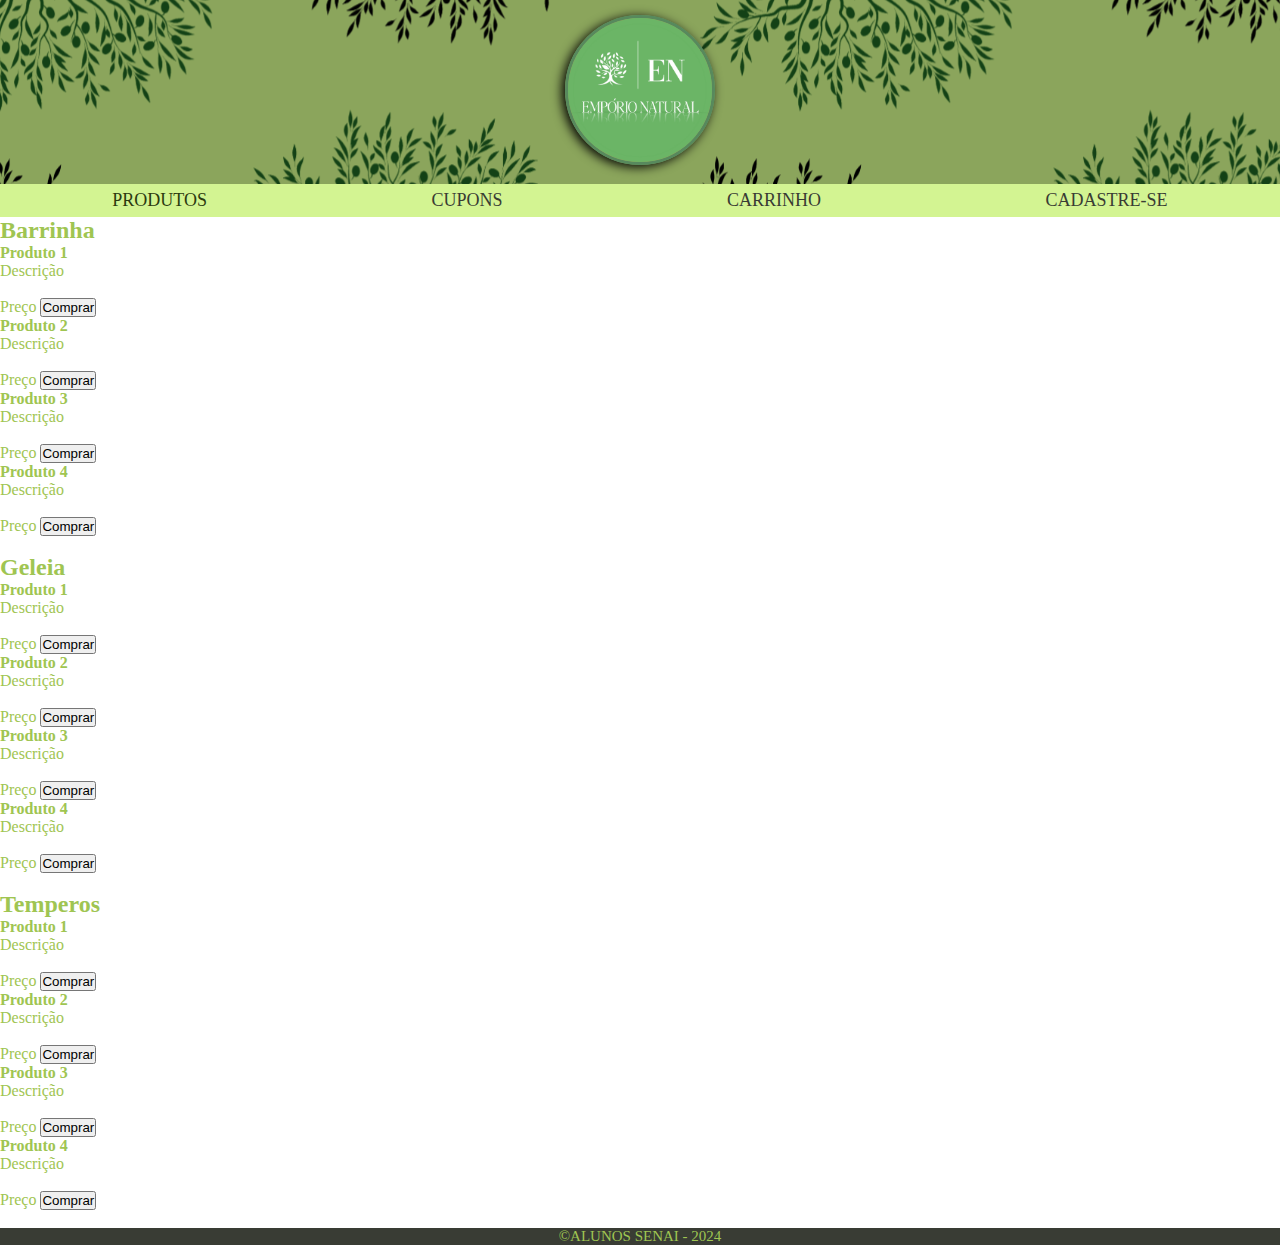
==== alimentos.html @ a1270cbf "Adicionado imagens com a logo e categorias em html" ====
<!DOCTYPE html>
<html lang="pt-Br">
<head>
    <meta charset="UTF-8">
    <meta name="viewport" content="width=device-width, initial-scale=1.0">
    <meta name="keywords" content="HTML, CSS, JAVASCRIPT">
    <meta name="author" content="Lutiara, Navegantes, Naryara e Miguel">
    <title>Empório Natural</title>
    <link rel="stylesheet" href="style.css">
    <link rel="shortcut icon" href="imagens/oliveira.ico" type="image/x-icon">

</head>

<body>
    <header>
        <div  class="topo">
            <a href="index.html" class="a-img-logo"><img class="zoom" src="imagens/logo2.jpg"alt="logo" height="100" width="100"></a>
        </div>
        <nav>
            <ul class="menu">
                <li class="nav-item">  produtos
                    <ul class="sub-itens">
                        <li><a href="#">Creatina</a></li>  
                        <li ><a href="#">Whey</a></li>
                        <li><a href="#">Cafeina</a></li>  
                        <li ><a href="#">Barrinhas</a></li>
                        <li ><a href="#">Geleias</a></li>
                        <li><a href="#">Temperos</a></li>  
                        <li ><a href="#">Oléos</a></li>
                        <li><a href="#">Sabonetes</a></li>  
                        <li ><a href="#">Mascaras</a></li>
                        <li><a href="#">Chás</a></li>  
                        <li ><a href="#">Melatonina</a></li>
                        <li><a href="#">Magnesio</a></li> 
                    </ul>
                </li>
                <li class="nav-item">
                    <a class="link" href="cupons.html">Cupons</a>
                </li>
                <li class="nav-item">
                   <a class="link"  href="carrinho.html"> Carrinho</a>
                </li>
                <li class="nav-item">
                    <a class="link" href="cadastro.html">Cadastre-se</a>
                </li>
            </ul>
        </nav>
    </header>

    <main>
        <section>
            <h2>Barrinha</h2>
            <div>

                <div>
                    <strong>Produto 1 </strong>
                    <p>Descrição</p>
                    <img src="" alt="">
                    <div>
                        <span>Preço</span>
                        <button class="button-hover" type="button">Comprar</button>
                    </div>
                </div>

                <div>
                    <strong>Produto 2 </strong>
                    <p>Descrição</p>
                    <img src="" alt="">
                    <div>
                        <span>Preço</span>
                        <button class="button-hover" type="button">Comprar</button>
                    </div>
                </div>


                <div>
                    <strong>Produto 3 </strong>
                    <p>Descrição</p>
                    <img src="" alt="">
                    <div>
                        <span>Preço</span>
                        <button class="button-hover" type="button">Comprar</button>
                    </div>
                </div>


                <div>
                    <strong>Produto 4 </strong>
                    <p>Descrição</p>
                    <img src="" alt="">
                    <div>
                        <span>Preço</span>
                        <button class="button-hover" type="button">Comprar</button>
                    </div>
                </div>

            </div>

        </section>
        <br>
        <section>
            <h2>Geleia</h2>
            <div>

                <div>
                    <strong>Produto 1 </strong>
                    <p>Descrição</p>
                    <img src="" alt="">
                    <div>
                        <span>Preço</span>
                        <button class="button-hover" type="button">Comprar</button>
                    </div>
                </div>

                <div>
                    <strong>Produto 2 </strong>
                    <p>Descrição</p>
                    <img src="" alt="">
                    <div>
                        <span>Preço</span>
                        <button class="button-hover" type="button">Comprar</button>
                    </div>
                </div>


                <div>
                    <strong>Produto 3 </strong>
                    <p>Descrição</p>
                    <img src="" alt="">
                    <div>
                        <span>Preço</span>
                        <button class="button-hover" type="button">Comprar</button>
                    </div>
                </div>


                <div>
                    <strong>Produto 4 </strong>
                    <p>Descrição</p>
                    <img src="" alt="">
                    <div>
                        <span>Preço</span>
                        <button class="button-hover" type="button">Comprar</button>
                    </div>
                </div>

            </div>

        </section>
        <br>
        <section>
            <h2>Temperos</h2>
            <div>

                <div>
                    <strong>Produto 1 </strong>
                    <p>Descrição</p>
                    <img src="" alt="">
                    <div>
                        <span>Preço</span>
                        <button class="button-hover" type="button">Comprar</button>
                    </div>
                </div>

                <div>
                    <strong>Produto 2 </strong>
                    <p>Descrição</p>
                    <img src="" alt="">
                    <div>
                        <span>Preço</span>
                        <button class="button-hover" type="button">Comprar</button>
                    </div>
                </div>


                <div>
                    <strong>Produto 3 </strong>
                    <p>Descrição</p>
                    <img src="" alt="">
                    <div>
                        <span>Preço</span>
                        <button class="button-hover" type="button">Comprar</button>
                    </div>
                </div>


                <div>
                    <strong>Produto 4 </strong>
                    <p>Descrição</p>
                    <img src="" alt="">
                    <div>
                        <span>Preço</span>
                        <button class="button-hover" type="button">Comprar</button>
                    </div>
                </div>

            </div>

        </section>
        <br>
        

    </main>

<footer>
    <P class="footer">&copy;ALUNOS SENAI - 2024</P>
</footer>
</html>
---- style.css ----
@import url('https://fonts.googleapis.com/css2?family=Anton&family=Platypi:ital,wght@0,300..800;1,300..800&family=Sedan:ital@0;1&display=swap');

/* MOD - RESET =========*/
* {
    margin: 0;
    padding: 0;
    box-sizing: border-box;
}
body{
    color: #9fc552;
    background-color:  white;
}
li{
    list-style: none;
}
a{
    text-decoration: none;
    color: #393c34;
}
/*ROOT - VAR - COLOR*/
:root{
    --background-description: #d3f492;
    --border-description: #2c3a0f;
    --background-header: #8BA55C;
    --background-header2: #124902;
    --button-background-color: #6B8E23;
    --button-color-text: #ebf5d8;
    --button-background-color-hover: #2c3a0f;
}
/* MOD - HEADER =========*/
.topo{
    background-color: var(--background-header);
    background-image: url(imagens/header8.png);
    background-repeat: repeat;
    background-position: 50% 40%;
    display: flex;
    flex-direction: column;
    align-items: center;
}
.a-img-logo{
    border-radius: 80px;
    padding: 15px 0;
}
.zoom{
    width: 150px;
    height: 150px;
    border-radius: 80px;
    box-shadow: -3px 2px 11px black;
    border-style: solid;
    border-color: #57895d;
}
.link{
    text-decoration: none;
    color:#393c34;
}
.nav-container{
    width: 100%;
}
.menu {
    display: flex;
    list-style: none;
    background-color:#d3f492;
    text-decoration: none;
}
.nav-item {
    font-size: 18px;
    padding: 6px;
    text-transform: uppercase;
    margin-left: auto;
    margin-right: auto;
    color: #2c3a0f;
    cursor: pointer;
}
.nav-item:hover {
    background-color: rgb(107, 137, 113,0.3);
}
.text {
    text-align: center;
    margin-bottom: 10px;
    font: 400 22px "Anton";
    background-color: #393c34;
}
.text-large {
    font: 400 24px "Sedan";
    text-align: center;
    color: #393c34;
    margin-bottom: 12px;
    margin-right: 12px;
    margin-left: 12px;
}

/* MOD - MAIN  =======*/

.evidence {
    display: grid;
    margin-bottom: 6px;
 }
.evidence-title{
    text-align: left;
    margin-bottom: 10px;
    font: 400 22px "Anton";
    margin-left: 12px;
    background-color: #2c3a0f;
}
.image-description{
    display: flex;
    margin: 6px 12px;
}
.description{
    color: black;
    border-style: solid;
    border-color: var(--border-description);
    font-size: 24px;
    width: 65%;
    display: flex;
    background-color: var(--fundo);
}
.evidence-image{
    width: 350px;
    height: 350px;
    margin-right: 10px;
}
.button{
    background-color: #6B8E23;
    color: #ebf5d8;
    font-weight: bold;
    cursor: cell;
    padding: 16px 20px;
    border-style: solid;
    border-color: #6B8E23;
    float: inherit;  
    margin: 5px 12px;
}
.button:hover{
    background-color: #2c3a0f;
}
/* MOD - MENU - CARRINHO ========= */
.cart-main{
    height: 160px;
}
.main-cart-container{
    text-align: center;
}
.no-product-cart{
    color: var(--button-background-color);
    font: 400 15px "Anton";
}
.shopping-button{
    border: 0;
    background-color: var(--button-background-color);
    color: var(--button-color-text);
    padding: 16px 20px;
    cursor: pointer;
}
.shopping-button:hover{
    background-color: #2c3a0f;
}
/* MOD - FOOTER  ==========*/

.footer{
    text-align: center;
    font-size: 15px;
    background-color: #393c34;
}

/*NAV SUB ITENS=================*/
.sub-itens{
    display: none;
    background-color: azure;
    position: fixed;
    padding: 10px;
    border-radius: 5px;
}
.nav-item:hover .sub-itens{
    display: block;
}
.sub-itens li{
    margin-bottom: 5px;
}
.sub-itens a{
    color: #2c3a0f;
    text-decoration: none;
}
.sub-itens a:hover{
    background-color: rgba(0, 0, 0, 0.055);
}
/*==============================*/
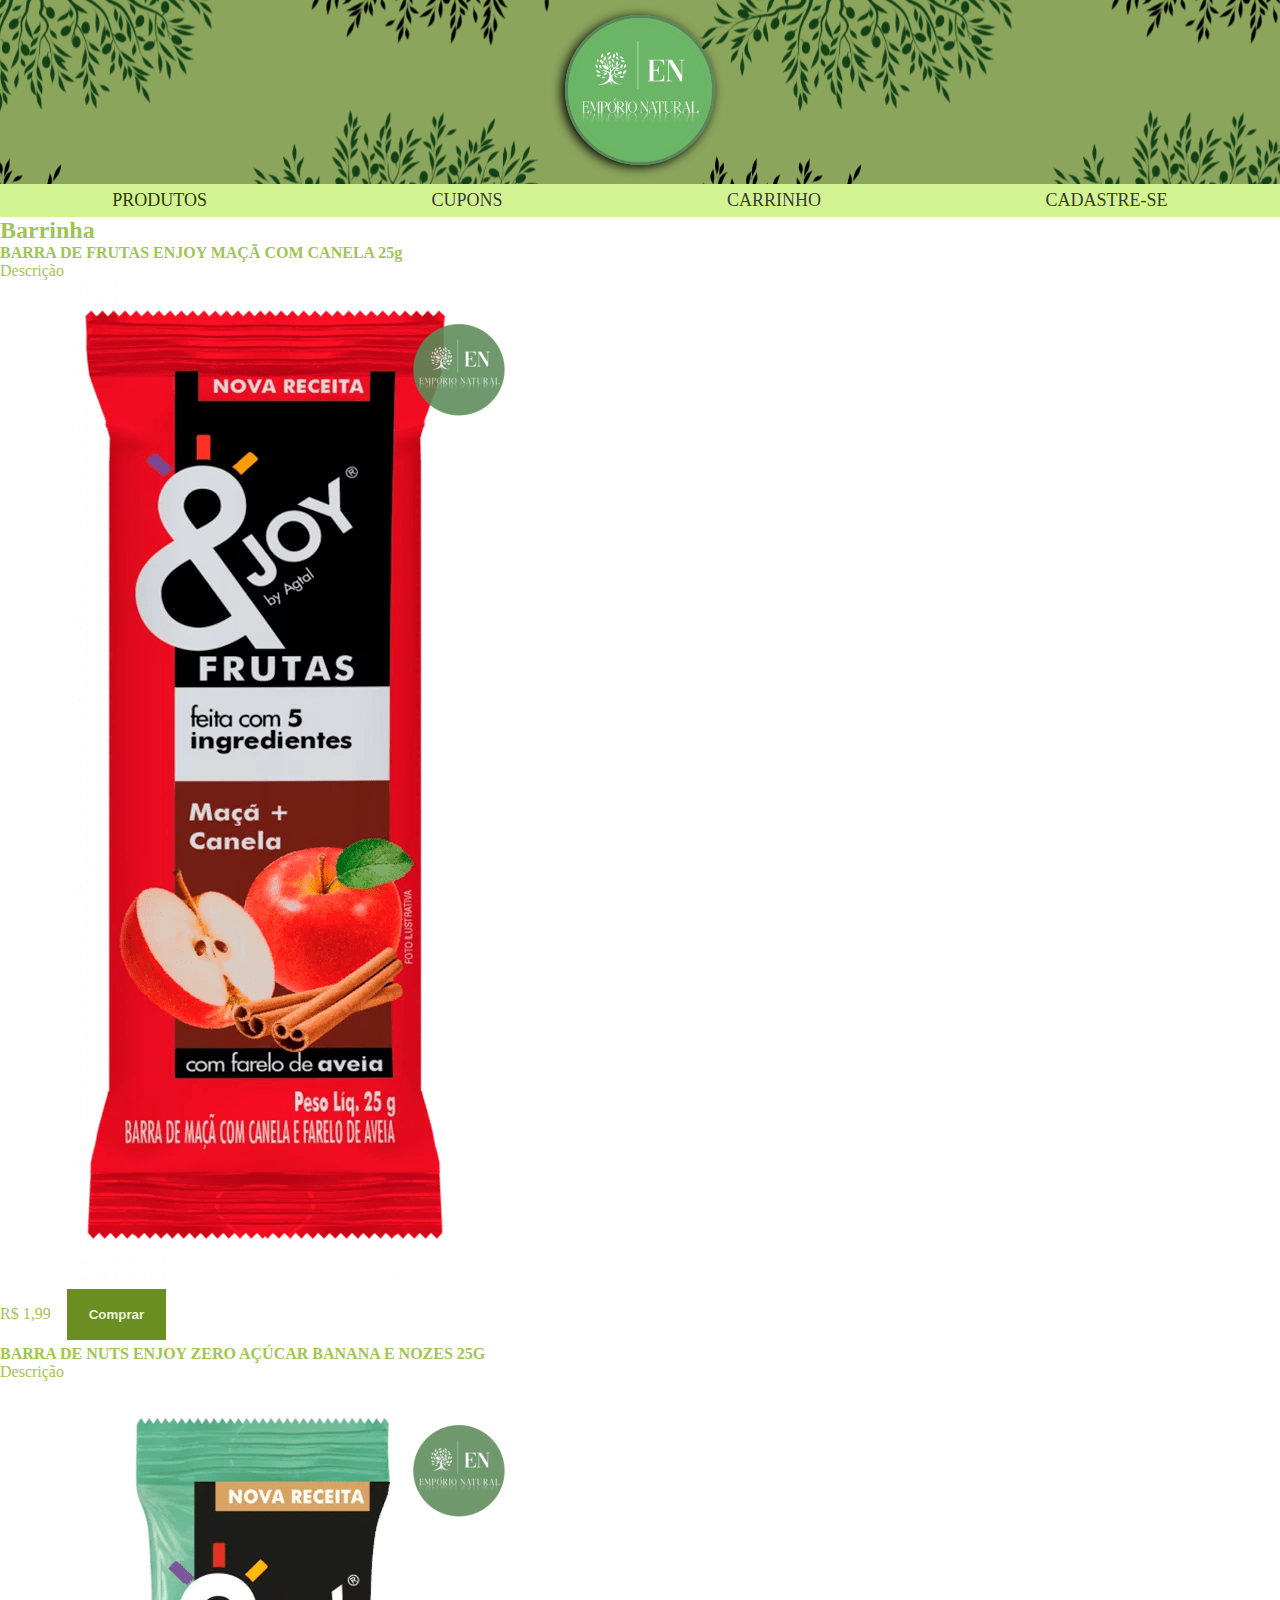
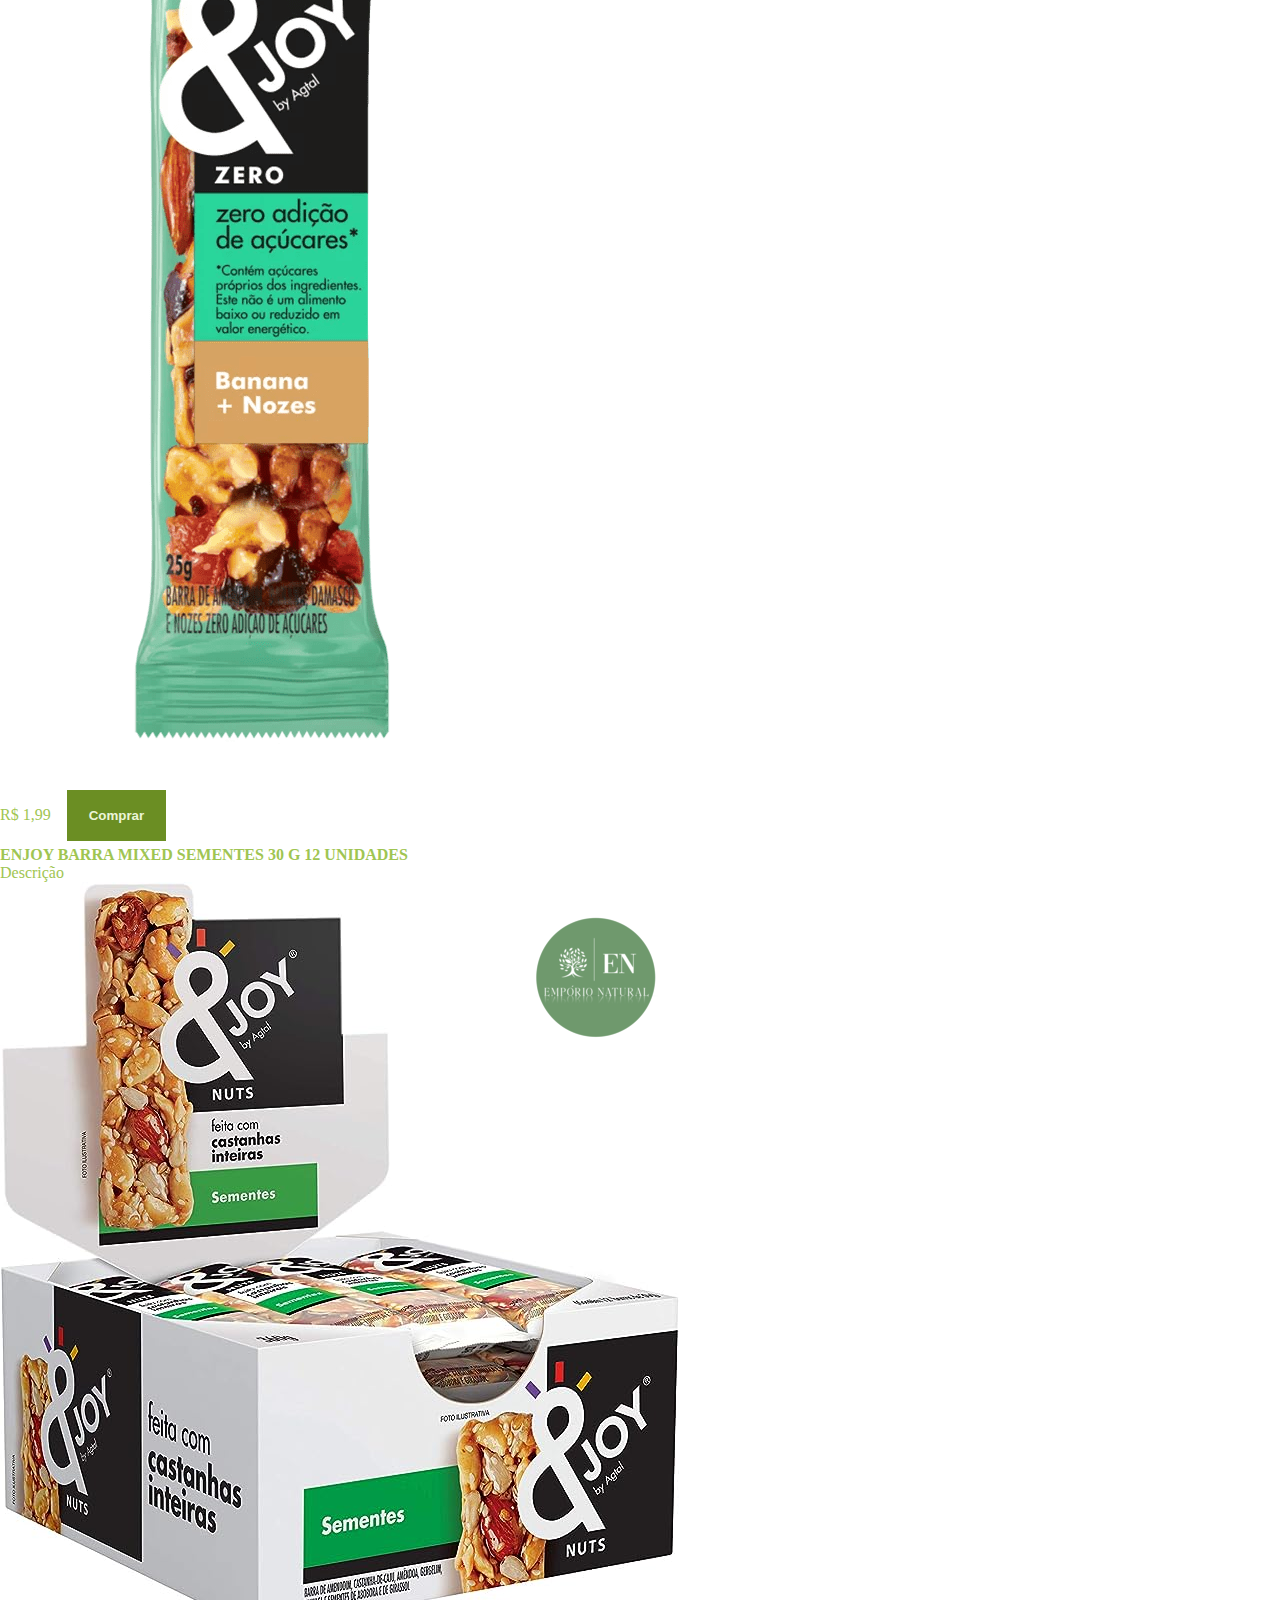
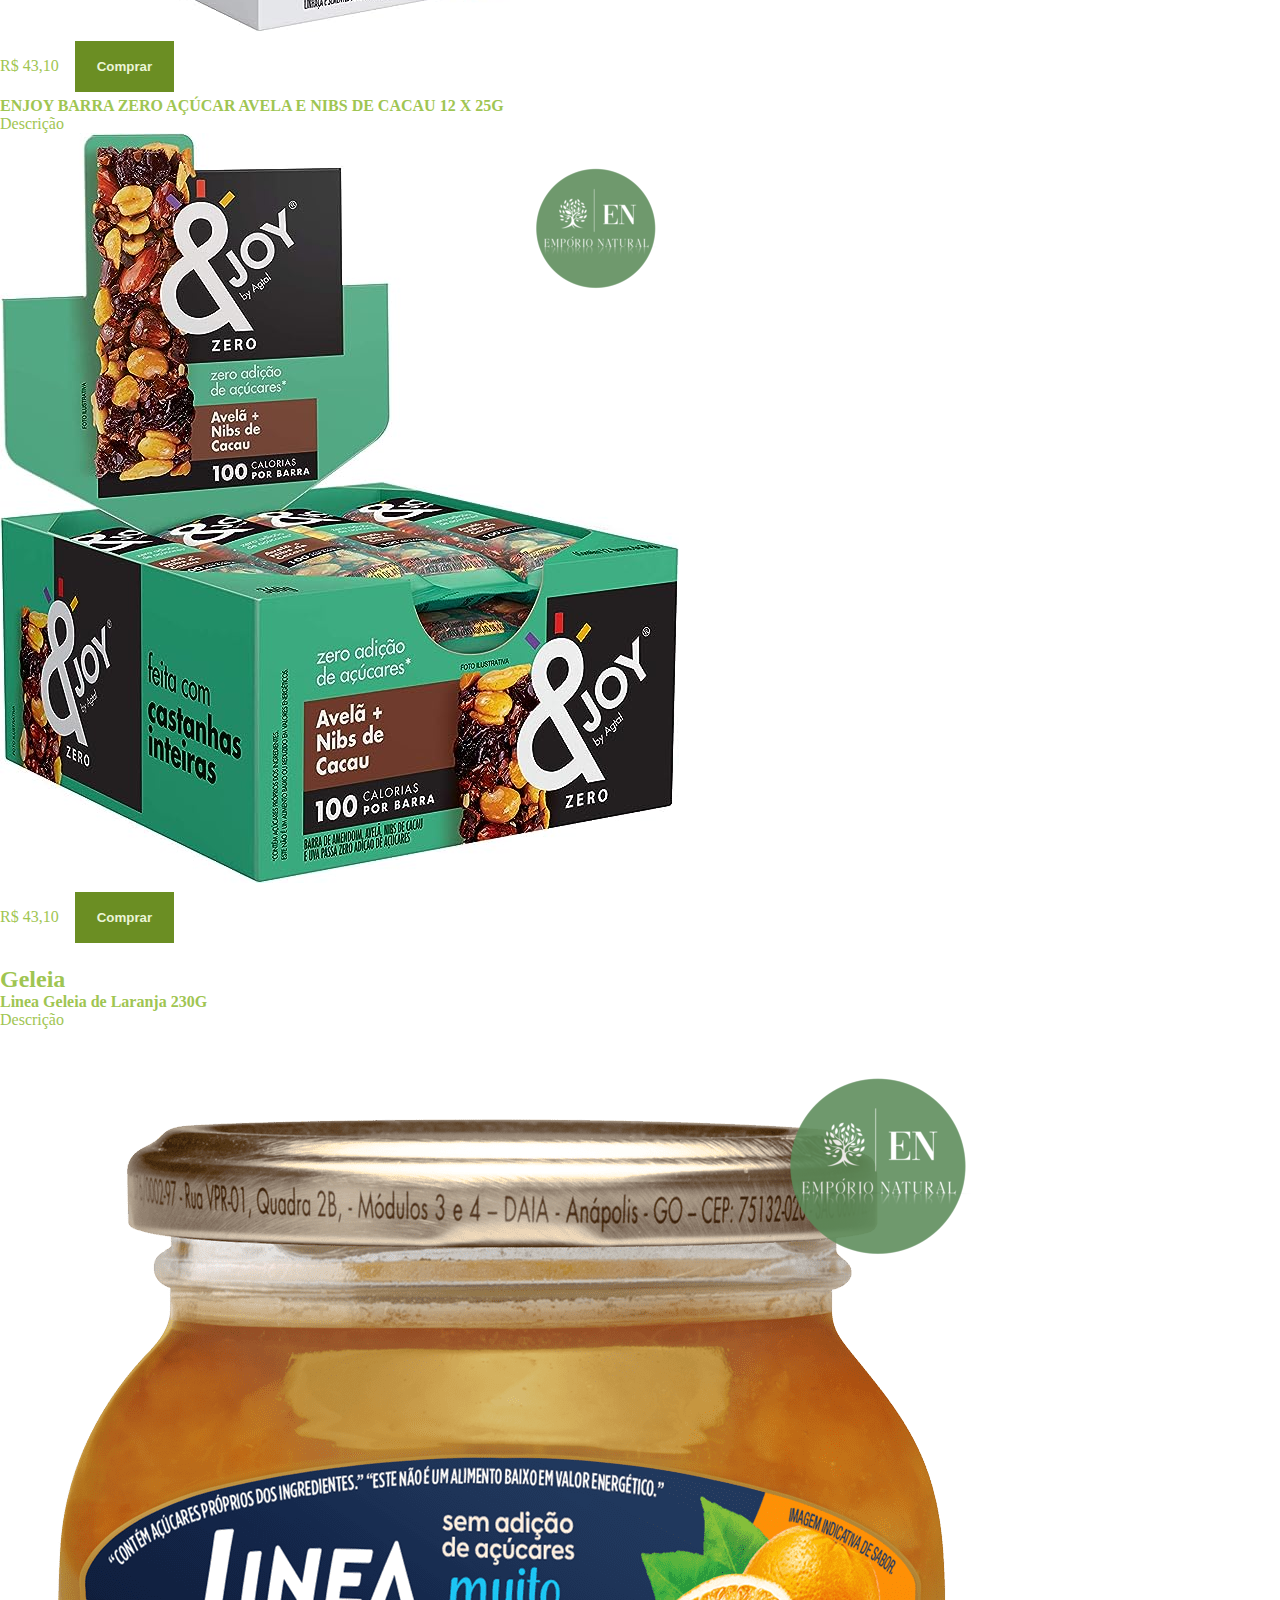
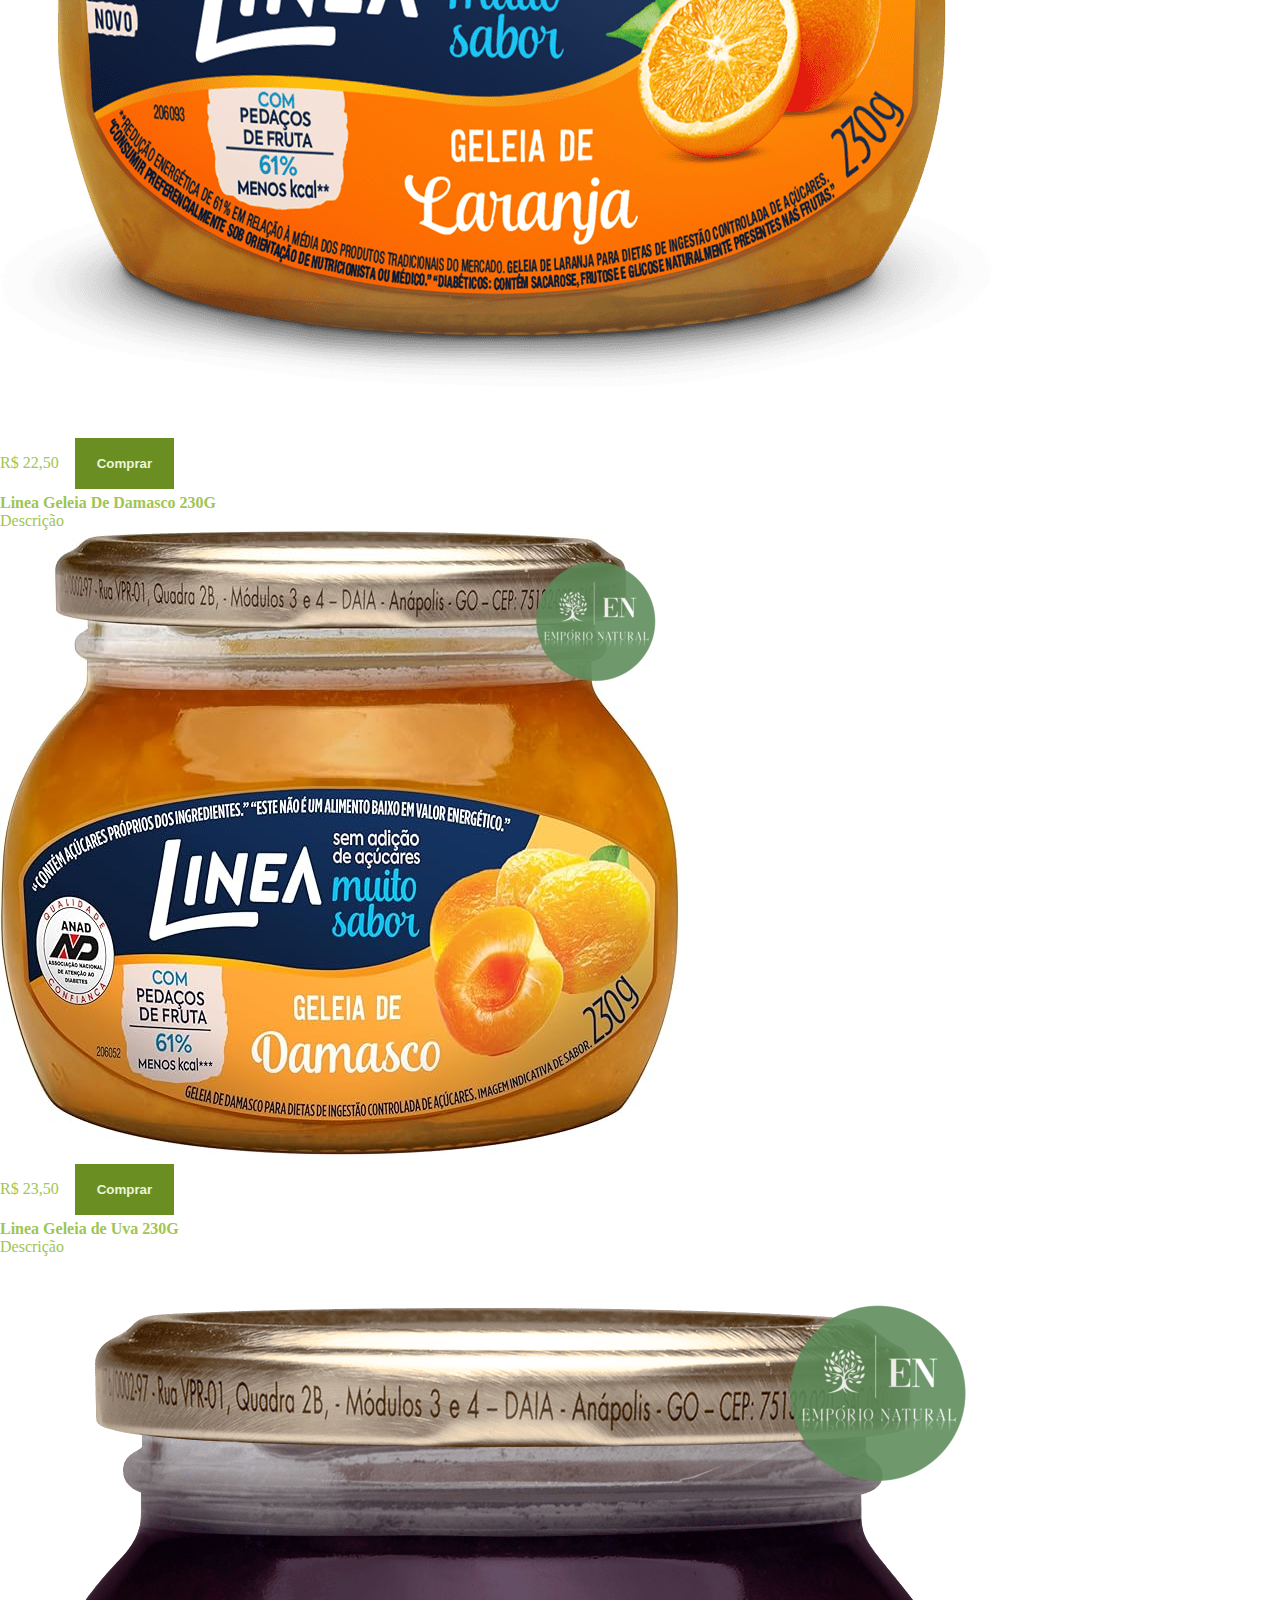
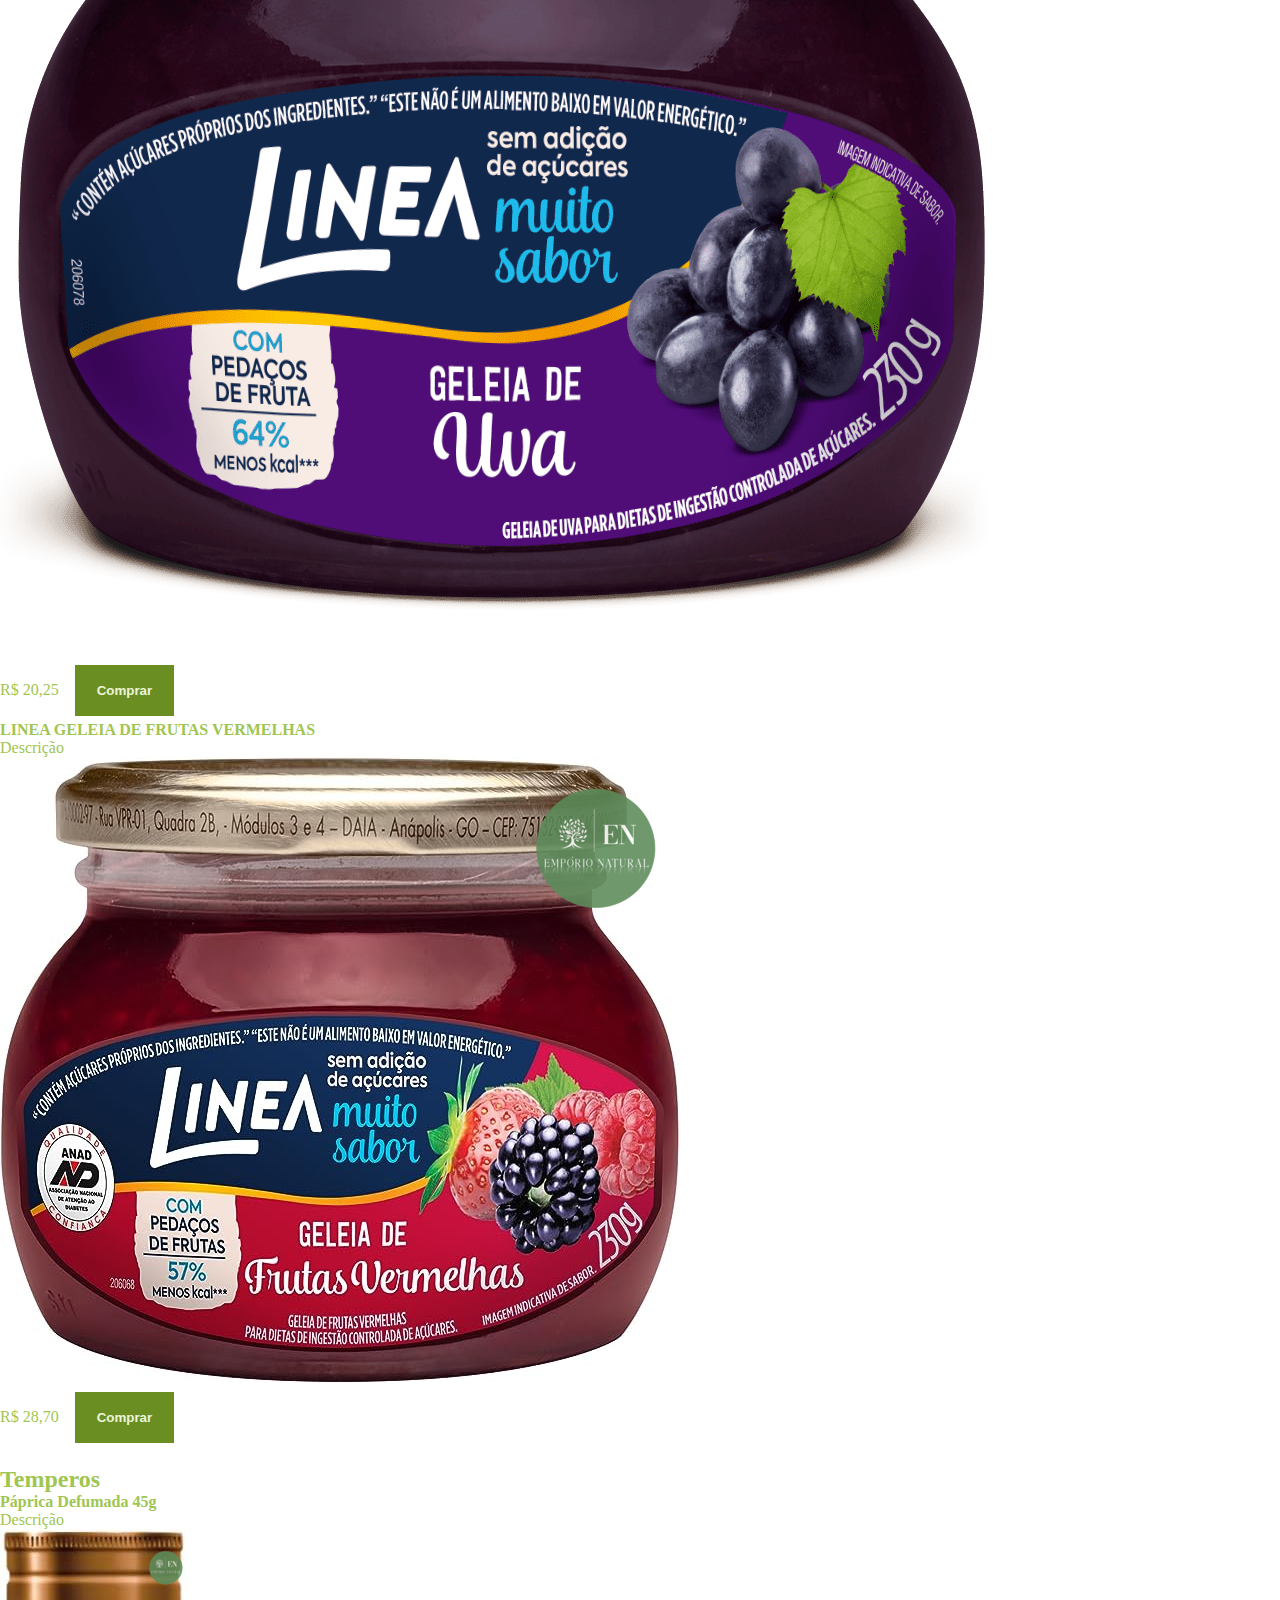
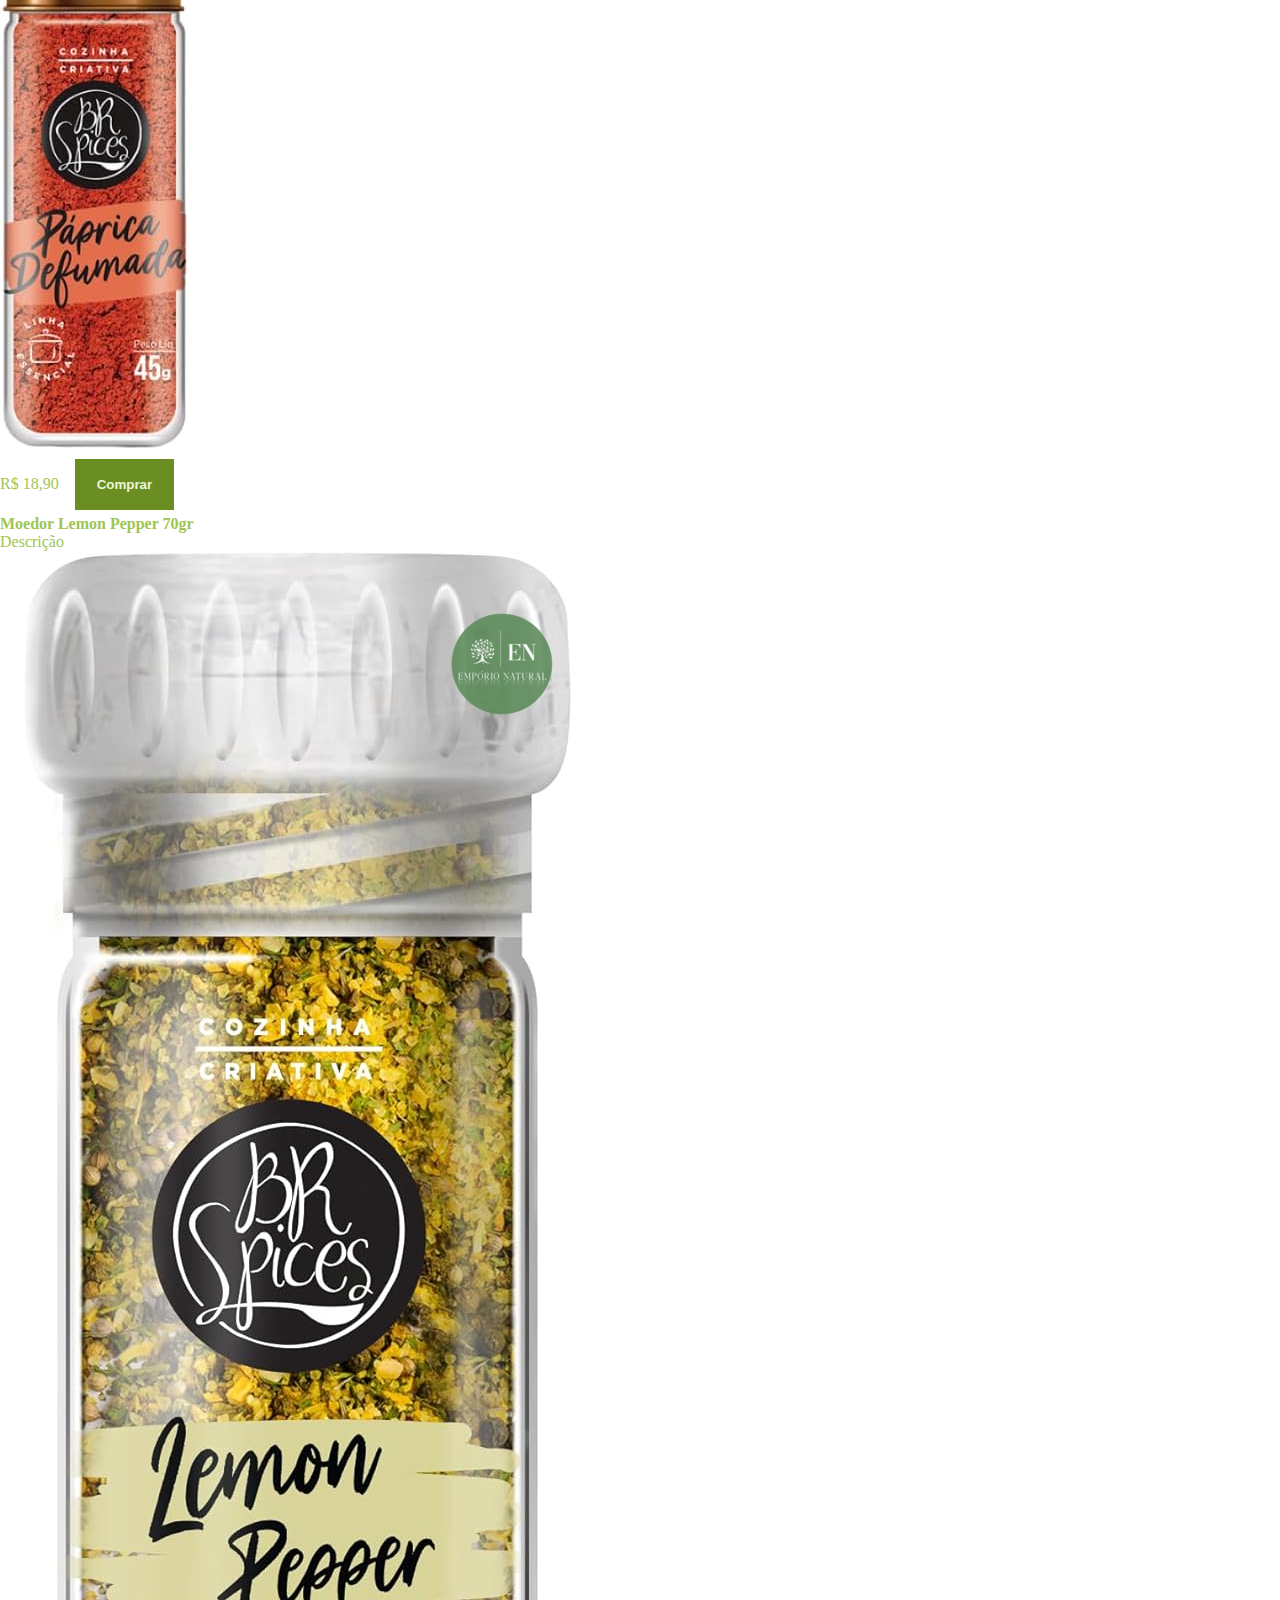
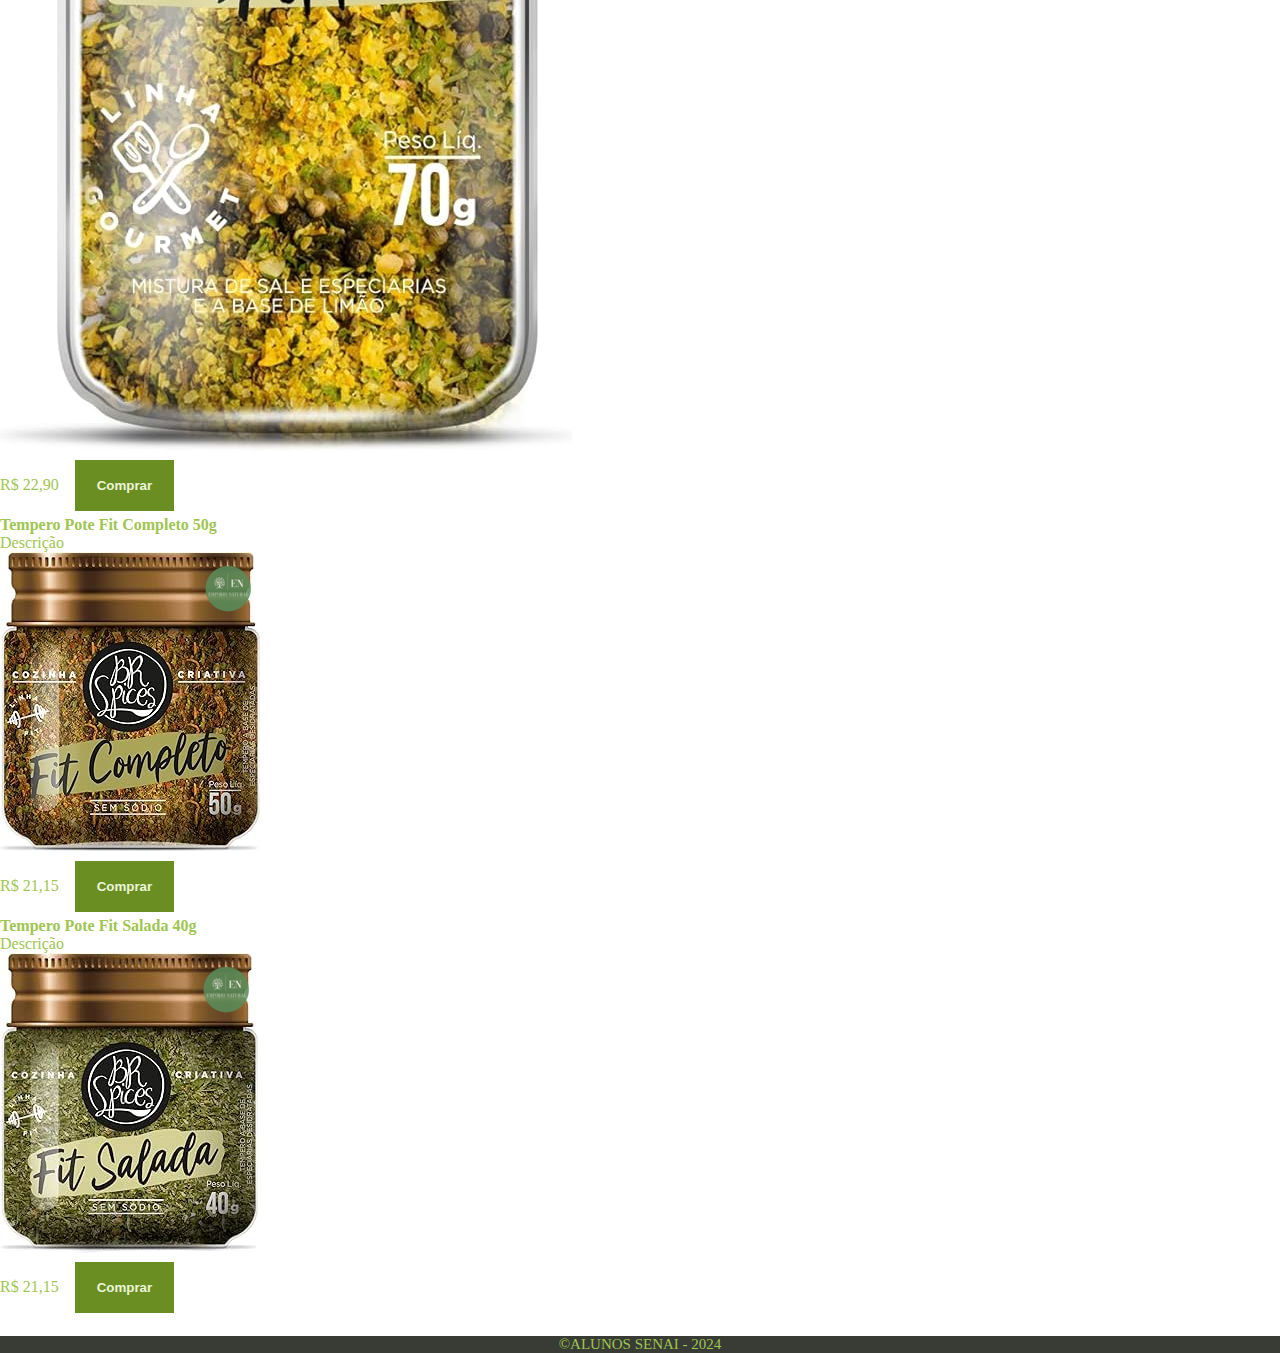
==== commit 0b9650d2: "Adicionado produtos as categorias" ====
--- a/alimentos.html
+++ b/alimentos.html
@@ -48,49 +48,49 @@
     </header>
 
     <main>
-        <section>
-            <h2>Barrinha</h2>
-            <div>
-
-                <div>
-                    <strong>Produto 1 </strong>
-                    <p>Descrição</p>
-                    <img src="" alt="">
-                    <div>
-                        <span>Preço</span>
-                        <button class="button-hover" type="button">Comprar</button>
-                    </div>
-                </div>
-
-                <div>
-                    <strong>Produto 2 </strong>
-                    <p>Descrição</p>
-                    <img src="" alt="">
-                    <div>
-                        <span>Preço</span>
-                        <button class="button-hover" type="button">Comprar</button>
-                    </div>
-                </div>
-
-
-                <div>
-                    <strong>Produto 3 </strong>
-                    <p>Descrição</p>
-                    <img src="" alt="">
-                    <div>
-                        <span>Preço</span>
-                        <button class="button-hover" type="button">Comprar</button>
-                    </div>
-                </div>
-
-
-                <div>
-                    <strong>Produto 4 </strong>
-                    <p>Descrição</p>
-                    <img src="" alt="">
-                    <div>
-                        <span>Preço</span>
-                        <button class="button-hover" type="button">Comprar</button>
+        <section class="corpo">
+            <h2 class="produto-nom">Barrinha</h2>
+            <div class="produto">
+
+                <div class="produto-inter">
+                    <strong class="nome-produto">BARRA DE FRUTAS ENJOY MAÇÃ COM CANELA 25g  </strong>
+                    <p class="produto-paragrafo">Descrição</p>
+                    <img class="produto-img" src="img-alimentos/1.png" alt="BARRA DE FRUTAS">
+                    <div>
+                        <span  class="preço-produto"> R$ 1,99 </span>
+                        <button class="button" type="button">Comprar</button>
+                    </div>
+                </div>
+
+                <div class="produto-inter">
+                    <strong class="nome-produto">BARRA DE NUTS ENJOY ZERO AÇÚCAR BANANA E NOZES 25G</strong>
+                    <p class="produto-paragrafo">Descrição</p>
+                    <img src="img-alimentos/2.png" alt="BARRA DE NUTS ENJOY">
+                    <div>
+                        <span class="preço-produto">R$ 1,99</span>
+                        <button class="button" type="button">Comprar</button>
+                    </div>
+                </div>
+
+
+                <div class="produto-inter">
+                    <strong class="nome-produto">ENJOY BARRA MIXED SEMENTES 30 G 12 UNIDADES </strong>
+                    <p class="produto-paragrafo">Descrição</p>
+                    <img src="img-alimentos/3.png" alt="ENJOY BARRA MIXED SEMENTES">
+                    <div>
+                        <span class="preço-produto">R$ 43,10</span>
+                        <button class="button" type="button">Comprar</button>
+                    </div>
+                </div>
+
+
+                <div class="produto-inter">
+                    <strong class="nome-produto">ENJOY BARRA ZERO AÇÚCAR AVELA E NIBS DE CACAU 12 X 25G</strong>
+                    <p class="produto-paragrafo">Descrição</p>
+                    <img src="img-alimentos/4.png" alt="ENJOY BARRA ZERO AÇÚCAR">
+                    <div>
+                        <span class="preço-produto">R$ 43,10</span>
+                        <button class="button" type="button">Comprar</button>
                     </div>
                 </div>
 
@@ -102,45 +102,45 @@
             <h2>Geleia</h2>
             <div>
 
-                <div>
-                    <strong>Produto 1 </strong>
-                    <p>Descrição</p>
-                    <img src="" alt="">
-                    <div>
-                        <span>Preço</span>
-                        <button class="button-hover" type="button">Comprar</button>
-                    </div>
-                </div>
-
-                <div>
-                    <strong>Produto 2 </strong>
-                    <p>Descrição</p>
-                    <img src="" alt="">
-                    <div>
-                        <span>Preço</span>
-                        <button class="button-hover" type="button">Comprar</button>
-                    </div>
-                </div>
-
-
-                <div>
-                    <strong>Produto 3 </strong>
-                    <p>Descrição</p>
-                    <img src="" alt="">
-                    <div>
-                        <span>Preço</span>
-                        <button class="button-hover" type="button">Comprar</button>
-                    </div>
-                </div>
-
-
-                <div>
-                    <strong>Produto 4 </strong>
-                    <p>Descrição</p>
-                    <img src="" alt="">
-                    <div>
-                        <span>Preço</span>
-                        <button class="button-hover" type="button">Comprar</button>
+                <div class="produto-inter">
+                    <strong class="nome-produto">Linea Geleia de Laranja 230G</strong>
+                    <p class="produto-paragrafo">Descrição</p>
+                    <img src="img-alimentos/5.png" alt="Geleia de Laranja">
+                    <div>
+                        <span class="preço-produto"> R$ 22,50</span>
+                        <button class="button" type="button">Comprar</button>
+                    </div>
+                </div>
+
+                <div class="produto-inter">
+                    <strong class="nome-produto">Linea Geleia De Damasco 230G </strong>
+                    <p class="produto-paragrafo">Descrição</p>
+                    <img src="img-alimentos/6.png" alt="Geleia De Damasco">
+                    <div>
+                        <span class="preço-produto"> R$ 23,50</span>
+                        <button class="button" type="button">Comprar</button>
+                    </div>
+                </div>
+
+
+                <div class="produto-inter">
+                    <strong class="nome-produto">Linea Geleia de Uva 230G</strong>
+                    <p class="produto-paragrafo">Descrição</p>
+                    <img src="img-alimentos/7.png" alt="Geleia de Uva">
+                    <div>
+                        <span class="preço-produto"> R$ 20,25</span>
+                        <button class="button" type="button">Comprar</button>
+                    </div>
+                </div>
+
+
+                <div class="produto-inter">
+                    <strong class="nome-produto">LINEA GELEIA DE FRUTAS VERMELHAS </strong>
+                    <p class="produto-paragrafo">Descrição</p>
+                    <img src="img-alimentos/8.png" alt="GELEIA DE FRUTAS VERMELHAS">
+                    <div>
+                        <span class="preço-produto">R$ 28,70</span>
+                        <button class="button" type="button">Comprar</button>
                     </div>
                 </div>
 
@@ -152,45 +152,45 @@
             <h2>Temperos</h2>
             <div>
 
-                <div>
-                    <strong>Produto 1 </strong>
-                    <p>Descrição</p>
-                    <img src="" alt="">
-                    <div>
-                        <span>Preço</span>
-                        <button class="button-hover" type="button">Comprar</button>
-                    </div>
-                </div>
-
-                <div>
-                    <strong>Produto 2 </strong>
-                    <p>Descrição</p>
-                    <img src="" alt="">
-                    <div>
-                        <span>Preço</span>
-                        <button class="button-hover" type="button">Comprar</button>
-                    </div>
-                </div>
-
-
-                <div>
-                    <strong>Produto 3 </strong>
-                    <p>Descrição</p>
-                    <img src="" alt="">
-                    <div>
-                        <span>Preço</span>
-                        <button class="button-hover" type="button">Comprar</button>
-                    </div>
-                </div>
-
-
-                <div>
-                    <strong>Produto 4 </strong>
-                    <p>Descrição</p>
-                    <img src="" alt="">
-                    <div>
-                        <span>Preço</span>
-                        <button class="button-hover" type="button">Comprar</button>
+                <div class="produto-inter">
+                    <strong class="nome-produto">Páprica Defumada 45g</strong>
+                    <p class="produto-paragrafo">Descrição</p>
+                    <img src="img-alimentos/9.png" alt="Páprica Defumada">
+                    <div>
+                        <span class="preço-poduto">R$ 18,90</span>
+                        <button class="button" type="button">Comprar</button>
+                    </div>
+                </div>
+
+                <div class="produto-inter">
+                    <strong class="nome-produto">Moedor Lemon Pepper 70gr </strong>
+                    <p class="produto-paragrafo">Descrição</p>
+                    <img src="img-alimentos/10.png" alt="Moedor Lemon Pepper">
+                    <div>
+                        <span class="preço-produto">R$ 22,90</span>
+                        <button class="button" type="button">Comprar</button>
+                    </div>
+                </div>
+
+
+                <div class="produto-inter">
+                    <strong class="nome-produto">Tempero Pote Fit Completo 50g </strong>
+                    <p class="produto-paragrafo">Descrição</p>
+                    <img src="img-alimentos/11.png" alt="Tempero Pote Fit">
+                    <div>
+                        <span class="preço-poduto">R$ 21,15</span>
+                        <button class="button" type="button">Comprar</button>
+                    </div>
+                </div>
+
+
+                <div class="produto-inter">
+                    <strong class="nome-produto">Tempero Pote Fit Salada 40g </strong>
+                    <p class="produto-paragrafo">Descrição</p>
+                    <img src="img-alimentos/12.png" alt="Tempero Pote Fit">
+                    <div>
+                        <span class="preço-poduto">R$ 21,15</span>
+                        <button class="button" type="button">Comprar</button>
                     </div>
                 </div>
 
--- a/style.css
+++ b/style.css
@@ -134,6 +134,57 @@
 .button:hover{
     background-color: #2c3a0f;
 }
+/* MOD - MENU - CADASTRO =========*/
+.main-register{
+    text-align: center;
+}
+.fieldset-register{
+    max-width: 600px;
+    margin-left: auto;
+    margin-right: auto;
+    margin-bottom: 10px;
+    border-color: var(--button-background-color);
+    background-color: var(--background-description);
+    border-radius: 5px;
+    box-shadow: -10px 8px 1px rgba(13, 59, 9, 0.541);
+}
+.p-register{
+    color: var(--background-header2);
+
+}
+.label-register{
+    display: block;
+    margin-bottom: 15px;
+}
+.input-register{
+    padding: 5px 50px 5px 10px;
+    color: var(--background-header);
+}
+.input-register-sex{
+    padding: 5px 50px 5px 10px;
+    color: var(--button-background-color-hover);
+}
+.legend-register{
+    color: var(--background-header2);
+    font-size: 40px;
+}
+.button-register-container{
+    text-align: center;
+}
+.button-confirm-register{
+    background-color: #6B8E23;
+    color: #ebf5d8;
+    font-weight: bold;
+    padding: 16px 20px;
+    float: inherit;  
+    margin: 5px 12px;
+    border: 0;
+    border-radius: 10px;
+    cursor: pointer;
+}
+.button-confirm-register:hover{
+    background-color: #2c3a0f;
+}
 /* MOD - MENU - CARRINHO ========= */
 .cart-main{
     height: 160px;
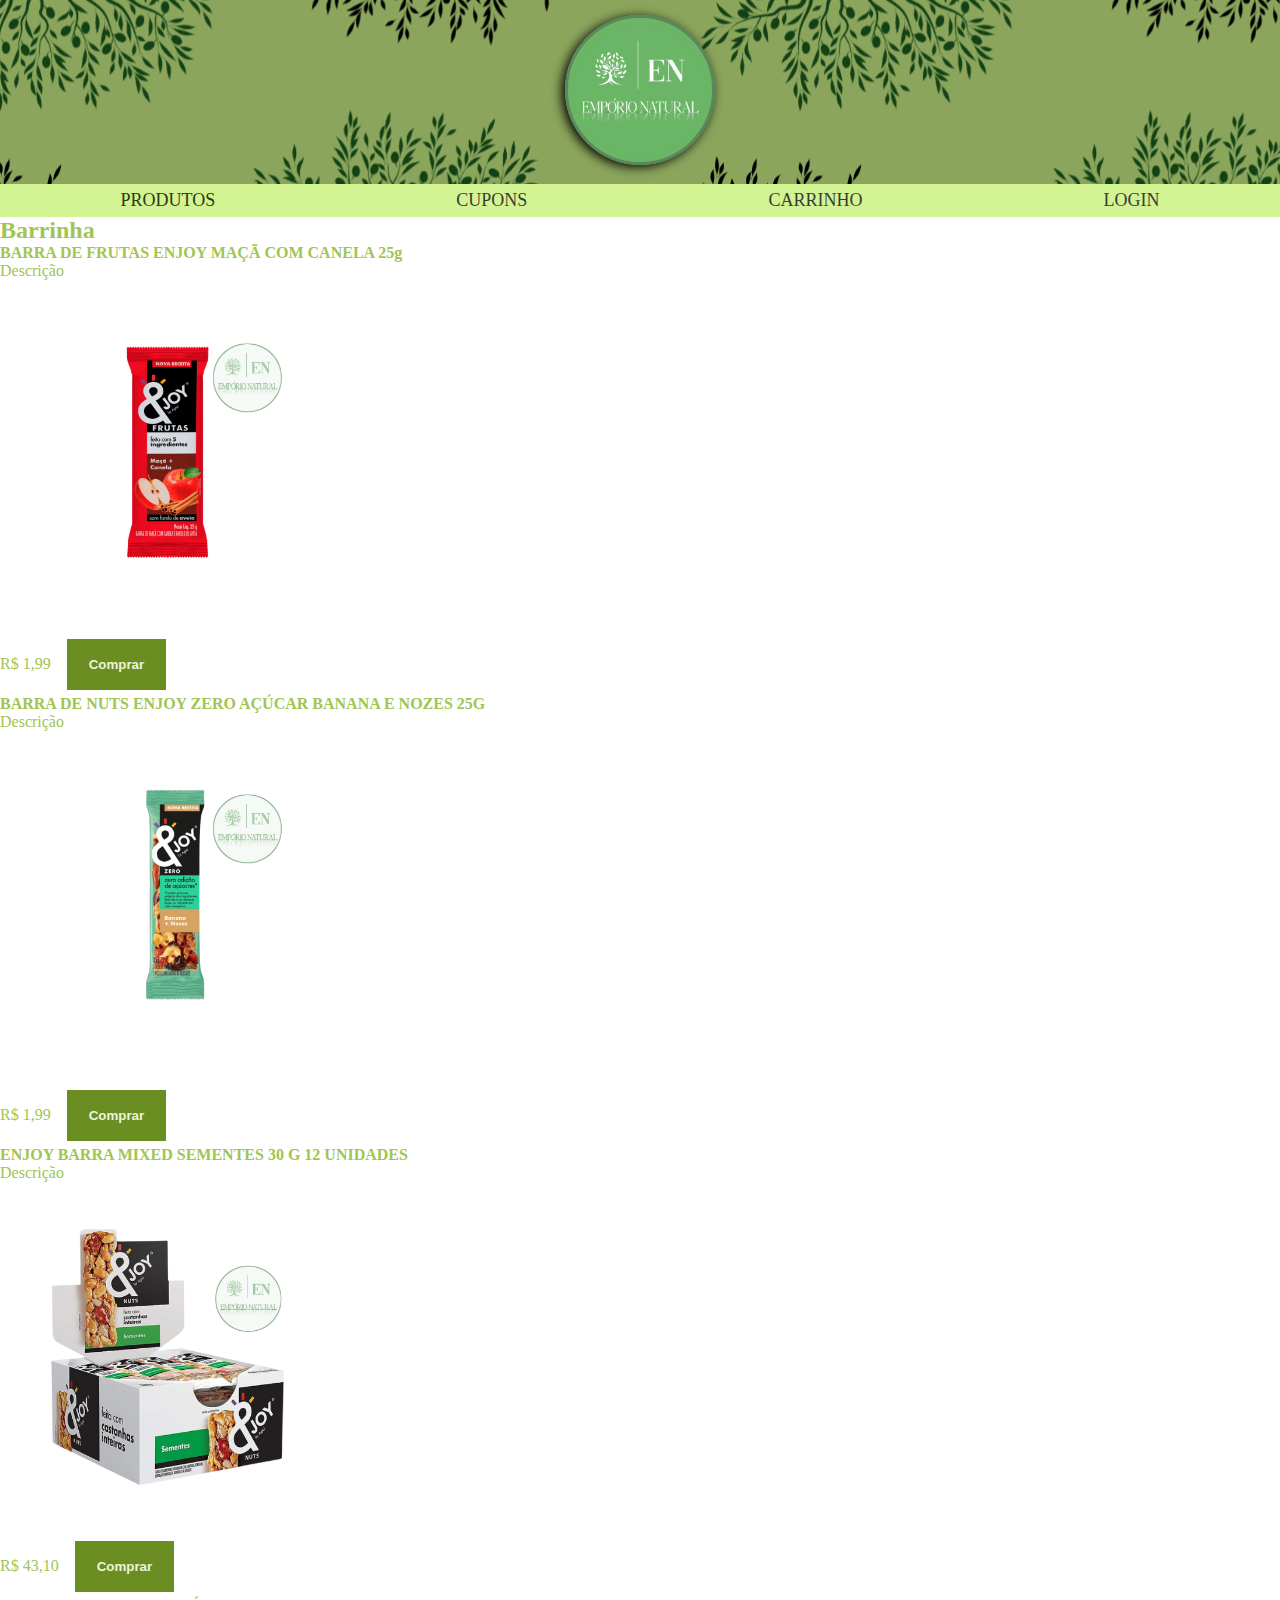
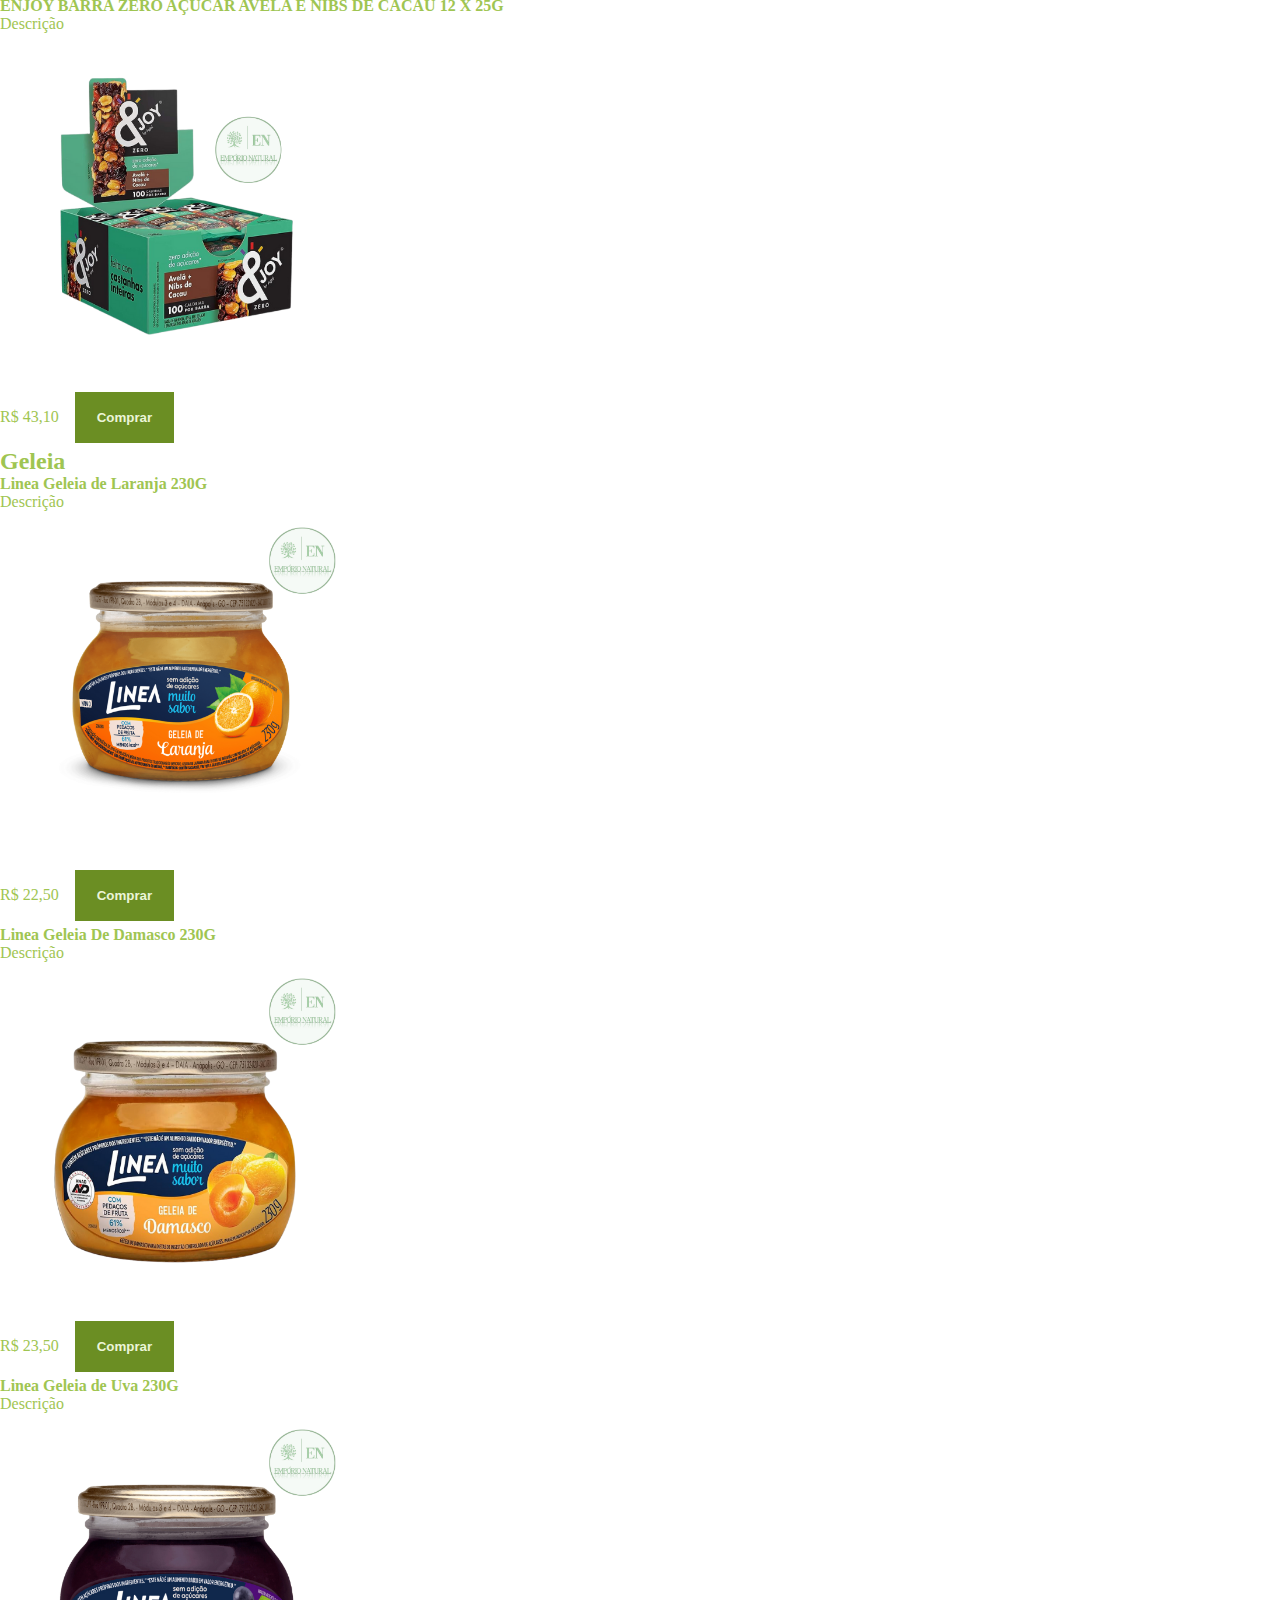
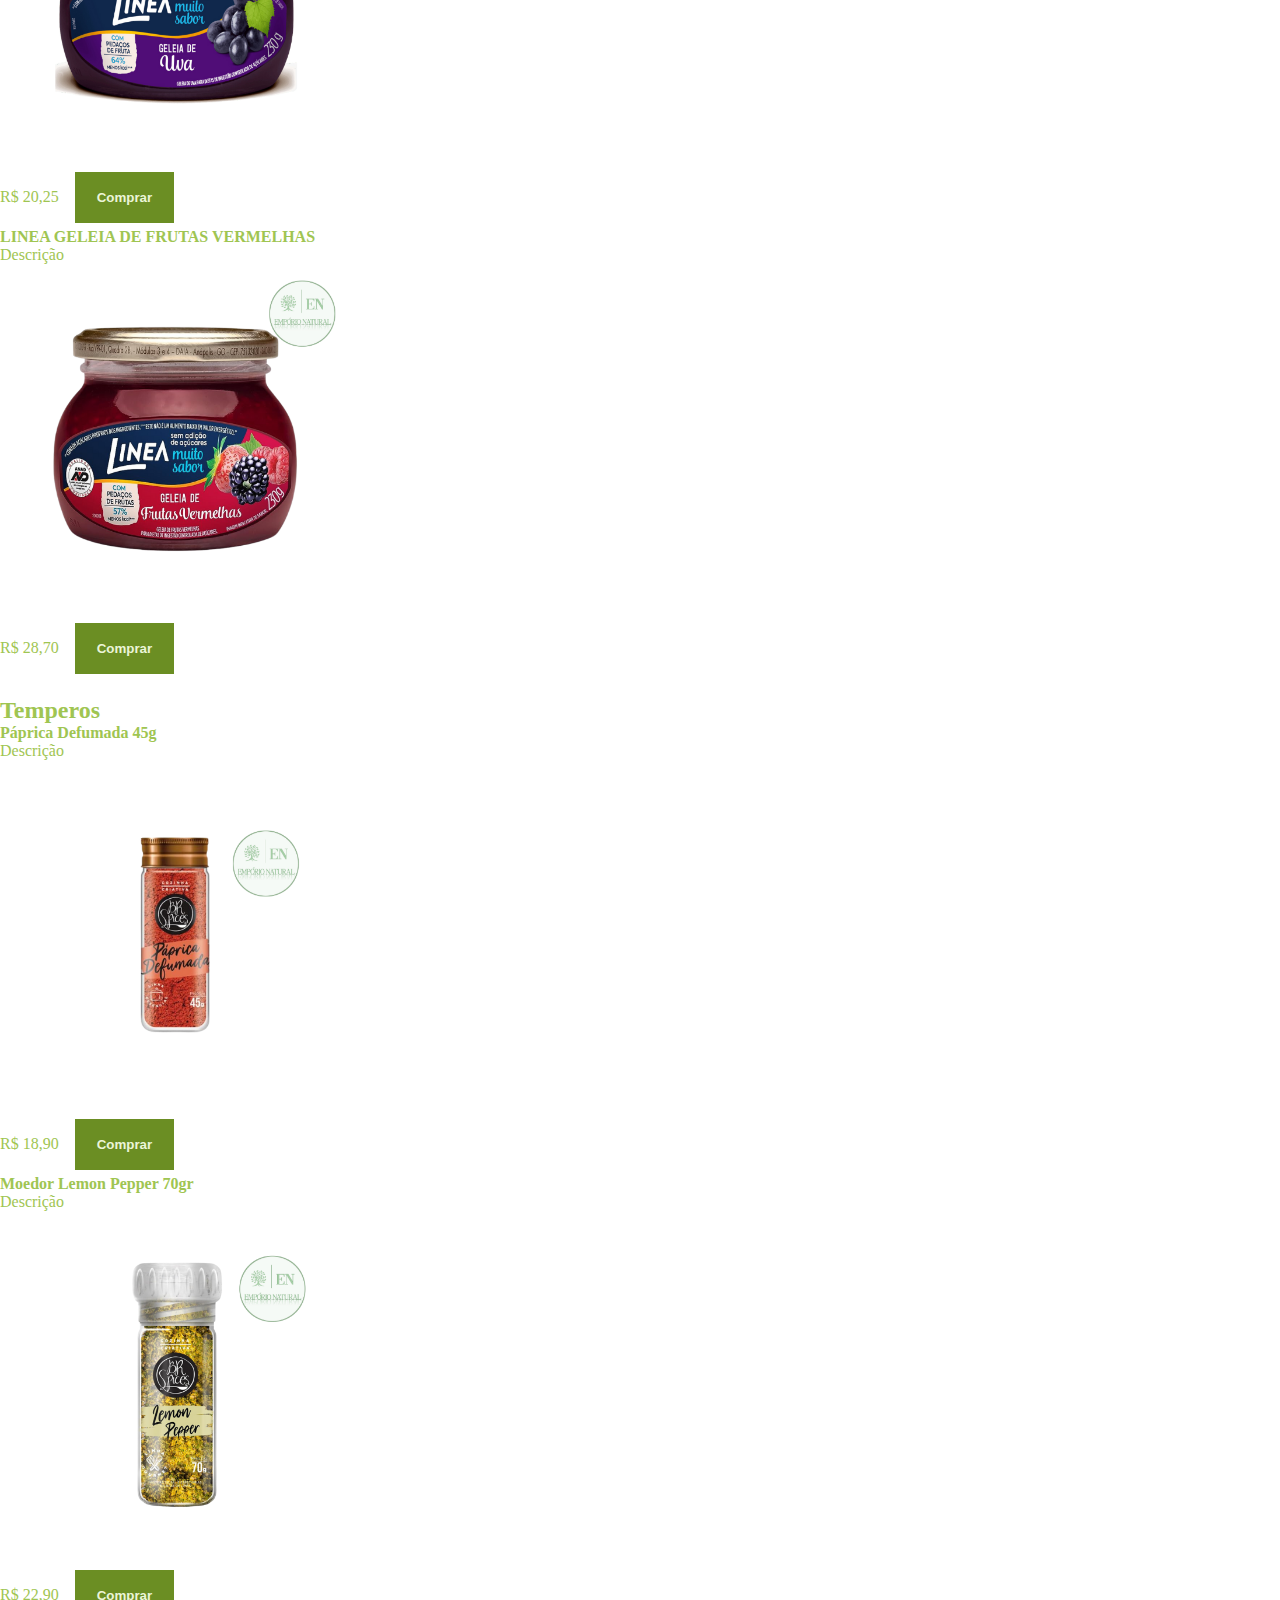
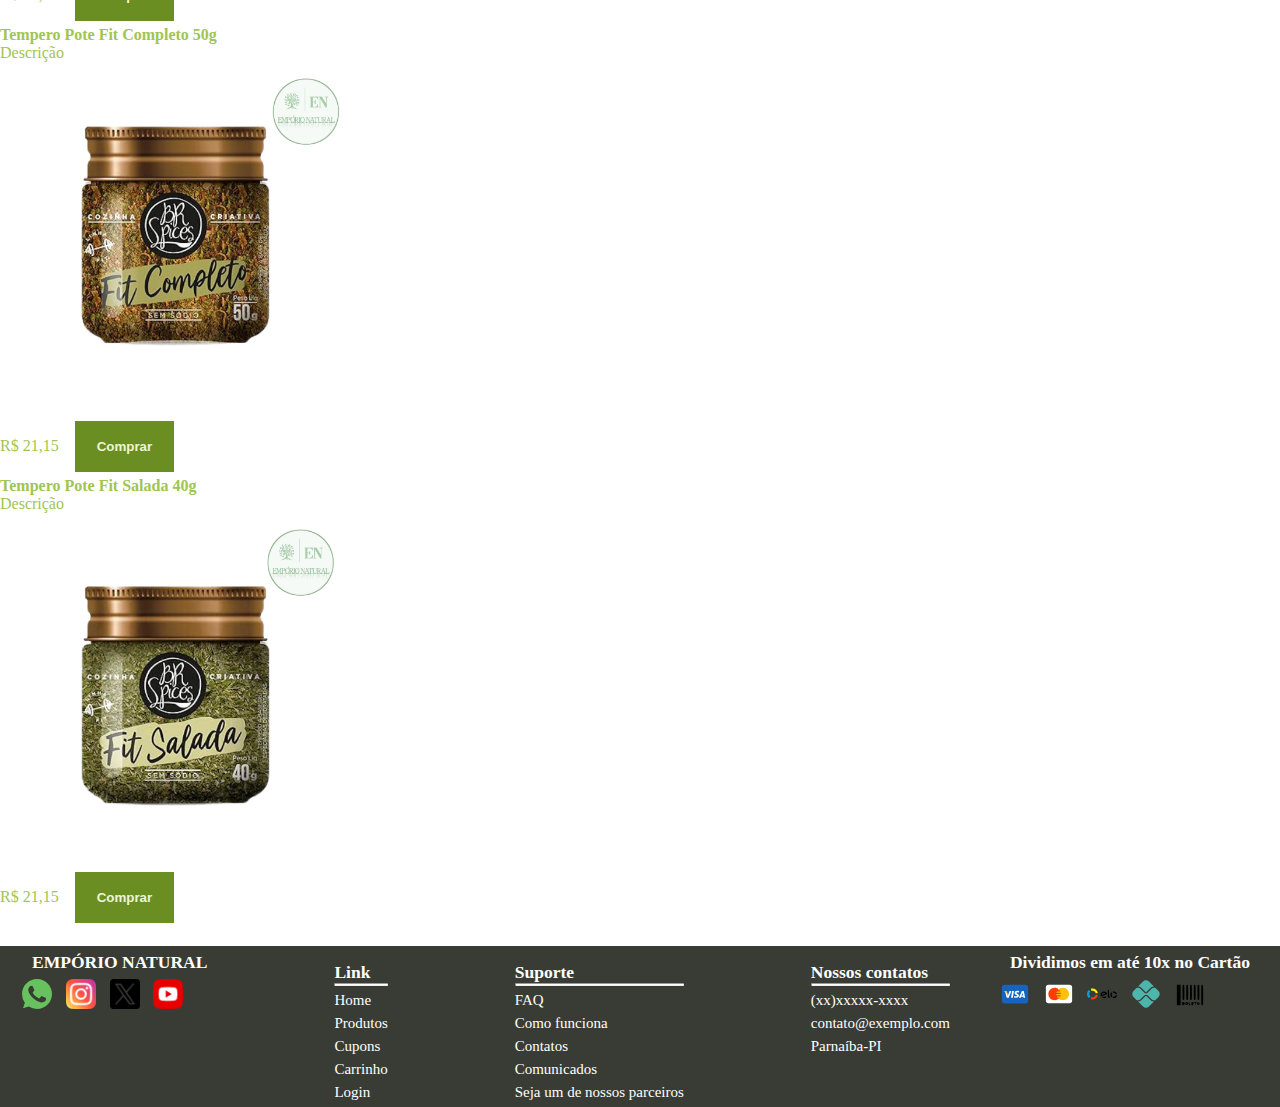
==== commit 64a3b660: "Mudanças nas categorias" ====
--- a/alimentos.html
+++ b/alimentos.html
@@ -41,7 +41,7 @@
                    <a class="link"  href="carrinho.html"> Carrinho</a>
                 </li>
                 <li class="nav-item">
-                    <a class="link" href="cadastro.html">Cadastre-se</a>
+                    <a class="link" href="cadastro.html">Login</a>
                 </li>
             </ul>
         </nav>
@@ -55,7 +55,7 @@
                 <div class="produto-inter">
                     <strong class="nome-produto">BARRA DE FRUTAS ENJOY MAÇÃ COM CANELA 25g  </strong>
                     <p class="produto-paragrafo">Descrição</p>
-                    <img class="produto-img" src="img-alimentos/1.png" alt="BARRA DE FRUTAS">
+                    <img class="produto-img" src="img-alimentos/Alim1.png" alt="BARRA DE FRUTAS">
                     <div>
                         <span  class="preço-produto"> R$ 1,99 </span>
                         <button class="button" type="button">Comprar</button>
@@ -65,7 +65,7 @@
                 <div class="produto-inter">
                     <strong class="nome-produto">BARRA DE NUTS ENJOY ZERO AÇÚCAR BANANA E NOZES 25G</strong>
                     <p class="produto-paragrafo">Descrição</p>
-                    <img src="img-alimentos/2.png" alt="BARRA DE NUTS ENJOY">
+                    <img class="produto-img"  src="img-alimentos/Alim2.png" alt="BARRA DE NUTS ENJOY">
                     <div>
                         <span class="preço-produto">R$ 1,99</span>
                         <button class="button" type="button">Comprar</button>
@@ -76,7 +76,7 @@
                 <div class="produto-inter">
                     <strong class="nome-produto">ENJOY BARRA MIXED SEMENTES 30 G 12 UNIDADES </strong>
                     <p class="produto-paragrafo">Descrição</p>
-                    <img src="img-alimentos/3.png" alt="ENJOY BARRA MIXED SEMENTES">
+                    <img  class="produto-img" src="img-alimentos/Alim3.png" alt="ENJOY BARRA MIXED SEMENTES">
                     <div>
                         <span class="preço-produto">R$ 43,10</span>
                         <button class="button" type="button">Comprar</button>
@@ -87,7 +87,7 @@
                 <div class="produto-inter">
                     <strong class="nome-produto">ENJOY BARRA ZERO AÇÚCAR AVELA E NIBS DE CACAU 12 X 25G</strong>
                     <p class="produto-paragrafo">Descrição</p>
-                    <img src="img-alimentos/4.png" alt="ENJOY BARRA ZERO AÇÚCAR">
+                    <img class="produto-img"  src="img-alimentos/Alim4.png" alt="ENJOY BARRA ZERO AÇÚCAR">
                     <div>
                         <span class="preço-produto">R$ 43,10</span>
                         <button class="button" type="button">Comprar</button>
@@ -105,7 +105,7 @@
                 <div class="produto-inter">
                     <strong class="nome-produto">Linea Geleia de Laranja 230G</strong>
                     <p class="produto-paragrafo">Descrição</p>
-                    <img src="img-alimentos/5.png" alt="Geleia de Laranja">
+                    <img class="produto-img" src="img-alimentos/Alim5.png" alt="Geleia de Laranja">
                     <div>
                         <span class="preço-produto"> R$ 22,50</span>
                         <button class="button" type="button">Comprar</button>
@@ -115,7 +115,7 @@
                 <div class="produto-inter">
                     <strong class="nome-produto">Linea Geleia De Damasco 230G </strong>
                     <p class="produto-paragrafo">Descrição</p>
-                    <img src="img-alimentos/6.png" alt="Geleia De Damasco">
+                    <img class="produto-img" src="img-alimentos/Alim6.png" alt="Geleia De Damasco">
                     <div>
                         <span class="preço-produto"> R$ 23,50</span>
                         <button class="button" type="button">Comprar</button>
@@ -126,7 +126,7 @@
                 <div class="produto-inter">
                     <strong class="nome-produto">Linea Geleia de Uva 230G</strong>
                     <p class="produto-paragrafo">Descrição</p>
-                    <img src="img-alimentos/7.png" alt="Geleia de Uva">
+                    <img class="produto-img" src="img-alimentos/Alim7.png" alt="Geleia de Uva">
                     <div>
                         <span class="preço-produto"> R$ 20,25</span>
                         <button class="button" type="button">Comprar</button>
@@ -137,7 +137,7 @@
                 <div class="produto-inter">
                     <strong class="nome-produto">LINEA GELEIA DE FRUTAS VERMELHAS </strong>
                     <p class="produto-paragrafo">Descrição</p>
-                    <img src="img-alimentos/8.png" alt="GELEIA DE FRUTAS VERMELHAS">
+                    <img class="produto-img" src="img-alimentos/Alim8.png" alt="GELEIA DE FRUTAS VERMELHAS">
                     <div>
                         <span class="preço-produto">R$ 28,70</span>
                         <button class="button" type="button">Comprar</button>
@@ -155,7 +155,7 @@
                 <div class="produto-inter">
                     <strong class="nome-produto">Páprica Defumada 45g</strong>
                     <p class="produto-paragrafo">Descrição</p>
-                    <img src="img-alimentos/9.png" alt="Páprica Defumada">
+                    <img  class="produto-img" src="img-alimentos/Alim9.png" alt="Páprica Defumada">
                     <div>
                         <span class="preço-poduto">R$ 18,90</span>
                         <button class="button" type="button">Comprar</button>
@@ -165,7 +165,7 @@
                 <div class="produto-inter">
                     <strong class="nome-produto">Moedor Lemon Pepper 70gr </strong>
                     <p class="produto-paragrafo">Descrição</p>
-                    <img src="img-alimentos/10.png" alt="Moedor Lemon Pepper">
+                    <img  class="produto-img" src="img-alimentos/Alim10.png" alt="Moedor Lemon Pepper">
                     <div>
                         <span class="preço-produto">R$ 22,90</span>
                         <button class="button" type="button">Comprar</button>
@@ -176,7 +176,7 @@
                 <div class="produto-inter">
                     <strong class="nome-produto">Tempero Pote Fit Completo 50g </strong>
                     <p class="produto-paragrafo">Descrição</p>
-                    <img src="img-alimentos/11.png" alt="Tempero Pote Fit">
+                    <img  class="produto-img" src="img-alimentos/Alim11.png" alt="Tempero Pote Fit">
                     <div>
                         <span class="preço-poduto">R$ 21,15</span>
                         <button class="button" type="button">Comprar</button>
@@ -187,7 +187,7 @@
                 <div class="produto-inter">
                     <strong class="nome-produto">Tempero Pote Fit Salada 40g </strong>
                     <p class="produto-paragrafo">Descrição</p>
-                    <img src="img-alimentos/12.png" alt="Tempero Pote Fit">
+                    <img  class="produto-img" src="img-alimentos/Alim12.png" alt="Tempero Pote Fit">
                     <div>
                         <span class="preço-poduto">R$ 21,15</span>
                         <button class="button" type="button">Comprar</button>
@@ -202,7 +202,59 @@
 
     </main>
 
-<footer>
-    <P class="footer">&copy;ALUNOS SENAI - 2024</P>
-</footer>
+    <footer class="footer">
+        <div class="footer-container">
+            <ul>
+                <h3>EMPÓRIO NATURAL</h3>
+                <div class="redes-sociais">
+                    <img class="img-footer" src="imagens/whatsapp.svg"  alt="whatsapp">
+                    <img class="img-footer" src="imagens/instagram.png" alt="instagram">
+                    <img class="img-footer" src="imagens/twitter.png" alt="twitter">
+                    <img class="img-footer" src="imagens/youtube.png" alt="youtube">
+
+                </div>
+            </ul>
+            <ul class="footer-list-nav">
+                <h3>Link<br><hr class="line-horizontal"></h3>
+                <a href="#"><li>Home</li></a>
+                <a href="#"><li>Produtos</li></a>
+                <a href="#"><li>Cupons</li></a>
+                <a href="#"><li>Carrinho</li></a>
+                <a href="#"><li>Login</li></a>
+            </ul>
+            
+            <ul class="footer-list-suport">
+                <h3>Suporte <br><hr class="line-horizontal"></h3>
+                
+                <a href="#"><li>FAQ</li></a>
+                <a href="#"><li>Como funciona</li></a>
+                <a href="#"><li>Contatos</li></a>
+                <a href="#"><li>Comunicados</li></a>
+                <a href="#"><li>Seja um de nossos parceiros</li></a>
+            </ul>
+            
+            <ul class="footer-list-contact">
+                <h3>Nossos contatos<br><hr class="line-horizontal"></h3>
+                <li>
+                    <p>(xx)xxxxx-xxxx</p>
+                </li>
+                <li>
+                    <p>contato@exemplo.com</p>  
+                </li>
+                <li>
+                    <p>Parnaíba-PI</p>   
+                </li>
+            </ul>
+            <ul>
+                <h3>Dividimos em até 10x no Cartão</h3>
+                    <img class="img-footer" src="imagens/visa.svg"  alt="visa">
+                    <img class="img-footer" src="imagens/mastercard.svg" alt="mastercard">
+                    <img class="img-footer" src="imagens/elo.svg" alt="elo">
+                    <img class="img-footer" src="imagens/pix.svg" alt="pix">
+                    <img class="img-footer" src="imagens/boleto.svg" alt="boleto">
+    
+                </div>
+            
+        </div>
+    </footer>
 </html>--- a/style.css
+++ b/style.css
@@ -90,7 +90,9 @@
 }
 
 /* MOD - MAIN  =======*/
-
+.main-cupom{
+    background-image: url(imagens/teste-banner.gif);
+}
 .evidence {
     display: grid;
     margin-bottom: 6px;
@@ -209,11 +211,70 @@
 /* MOD - FOOTER  ==========*/
 
 .footer{
-    text-align: center;
     font-size: 15px;
     background-color: #393c34;
-}
-
+    color:#8BA55C;
+}
+
+.img-footer{
+    width: 30px;
+    height: 30px;
+    margin-left: 10px;
+}
+.footer-container{
+    display: flex;
+    color: white;
+    margin-left: 12px;
+    margin-right: 10px;
+}
+.container ul{
+    width: 25%;
+    margin-left: 12px;
+}
+.footer-container h3{
+    margin-bottom: 16px;
+    font-weight: 600;
+    margin: 6px 20px;
+}
+.footer-text{
+    margin-bottom: 40px;
+    margin-right: 12px;
+}
+.footer-container li{
+    margin: 6px 20px;
+}
+.footer-container a{
+    color: white;
+}
+.footer-list-nav{
+    margin-left: auto;
+    margin-top: 10px;
+}
+.footer-list-suport{
+    margin-left: auto;
+    margin-top: 10px;
+}
+.footer-list-contact{
+    margin-left: auto;
+    margin-top: 10px;
+    margin-right: 20px;
+}
+.line-vertical{
+    margin-top: 5px;
+    height: 150px;
+}
+.line-horizontal{
+    height: 2.5px;
+    background-color: white;
+    border-radius: 20px;
+}
+.img-card-container{
+    
+}
+.card-image{
+    width: 40px;
+    height: 40px;
+}
 /*NAV SUB ITENS=================*/
 .sub-itens{
     display: none;
@@ -235,4 +296,14 @@
 .sub-itens a:hover{
     background-color: rgba(0, 0, 0, 0.055);
 }
-/*==============================*/+/*==============================*/
+.produto-img{
+    height: 350px;
+    height: 350px;
+}
+.corpo {
+    display: inline grid;
+}
+.produto-conteiner{ 
+    display: flex;
+}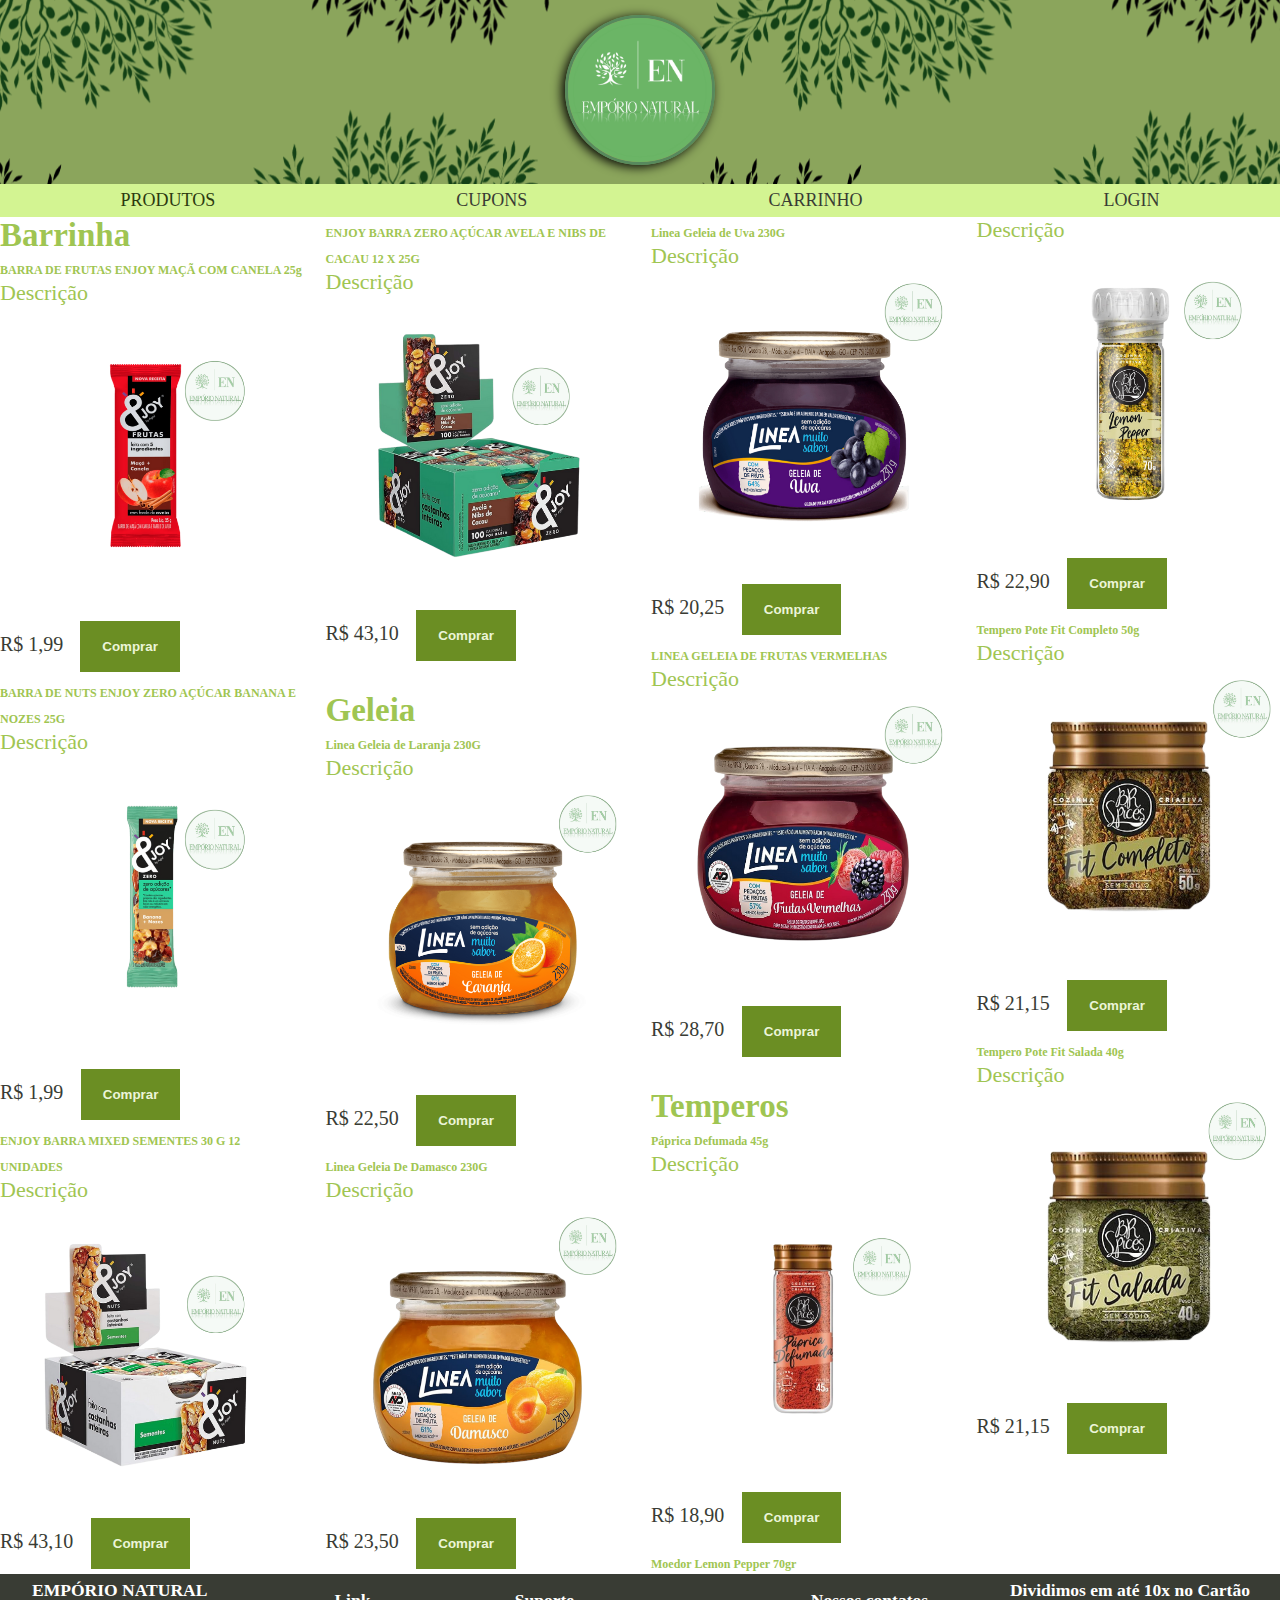
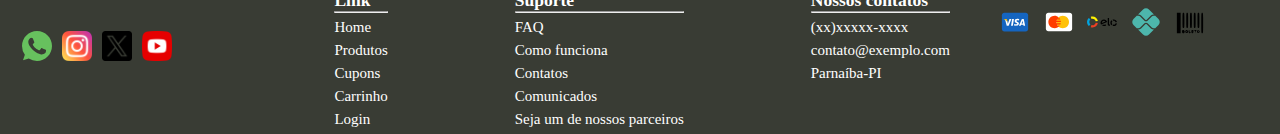
==== commit c359542b: "Corrigindo pequenos erros e adcionando alguns links" ====
--- a/alimentos.html
+++ b/alimentos.html
@@ -20,18 +20,18 @@
             <ul class="menu">
                 <li class="nav-item">  produtos
                     <ul class="sub-itens">
-                        <li><a href="#">Creatina</a></li>  
-                        <li ><a href="#">Whey</a></li>
-                        <li><a href="#">Cafeina</a></li>  
-                        <li ><a href="#">Barrinhas</a></li>
-                        <li ><a href="#">Geleias</a></li>
-                        <li><a href="#">Temperos</a></li>  
-                        <li ><a href="#">Oléos</a></li>
-                        <li><a href="#">Sabonetes</a></li>  
-                        <li ><a href="#">Mascaras</a></li>
-                        <li><a href="#">Chás</a></li>  
-                        <li ><a href="#">Melatonina</a></li>
-                        <li><a href="#">Magnesio</a></li> 
+                        <li><a href="suplementos.html">Creatina</a></li>  
+                        <li ><a href="suplementos.html">Whey</a></li>
+                        <li><a href="suplementos.html">Cafeina</a></li>  
+                        <li ><a href="alimentos.html">Barrinhas</a></li>
+                        <li ><a href="alimentos.html">Geleias</a></li>
+                        <li><a href="alimentos.html">Temperos</a></li>  
+                        <li ><a href="beleza.html">Oléos</a></li>
+                        <li><a href="beleza.html">Sabonetes</a></li>  
+                        <li ><a href="beleza.html">Mascaras</a></li>
+                        <li><a href="relaxamento.html">Chás</a></li>  
+                        <li ><a href="relaxamento.html">Melatonina</a></li>
+                        <li><a href="relaxamento.html">Magnesio</a></li> 
                     </ul>
                 </li>
                 <li class="nav-item">
@@ -47,7 +47,7 @@
         </nav>
     </header>
 
-    <main>
+    <main  class="produto-conteiner">
         <section class="corpo">
             <h2 class="produto-nom">Barrinha</h2>
             <div class="produto">
@@ -157,7 +157,7 @@
                     <p class="produto-paragrafo">Descrição</p>
                     <img  class="produto-img" src="img-alimentos/Alim9.png" alt="Páprica Defumada">
                     <div>
-                        <span class="preço-poduto">R$ 18,90</span>
+                        <span class="preço-produto">R$ 18,90</span>
                         <button class="button" type="button">Comprar</button>
                     </div>
                 </div>
@@ -178,7 +178,7 @@
                     <p class="produto-paragrafo">Descrição</p>
                     <img  class="produto-img" src="img-alimentos/Alim11.png" alt="Tempero Pote Fit">
                     <div>
-                        <span class="preço-poduto">R$ 21,15</span>
+                        <span class="preço-produto">R$ 21,15</span>
                         <button class="button" type="button">Comprar</button>
                     </div>
                 </div>
@@ -189,7 +189,7 @@
                     <p class="produto-paragrafo">Descrição</p>
                     <img  class="produto-img" src="img-alimentos/Alim12.png" alt="Tempero Pote Fit">
                     <div>
-                        <span class="preço-poduto">R$ 21,15</span>
+                        <span class="preço-produto">R$ 21,15</span>
                         <button class="button" type="button">Comprar</button>
                     </div>
                 </div>
--- a/style.css
+++ b/style.css
@@ -275,6 +275,12 @@
     width: 40px;
     height: 40px;
 }
+.redes-sociais{
+    display: flex;
+    text-decoration: none;
+    margin-top: 30px;
+   
+}
 /*NAV SUB ITENS=================*/
 .sub-itens{
     display: none;
@@ -298,12 +304,24 @@
 }
 /*==============================*/
 .produto-img{
-    height: 350px;
-    height: 350px;
+    max-width: 100%;
+    max-height: 100%;
 }
 .corpo {
-    display: inline grid;
+    display:block; 
+     
 }
 .produto-conteiner{ 
-    display: flex;
+    /*display: inline-flexbox;*/
+    columns: 4;
+    font-size: 22px;
+    /* grid-template-columns: max-content;*/
+    flex: 1 1 100vw;
+}
+.nome-produto{
+    font-size: 12px;
+}
+.preço-produto{
+    font-size: 20px;
+    color: #393c34;
 }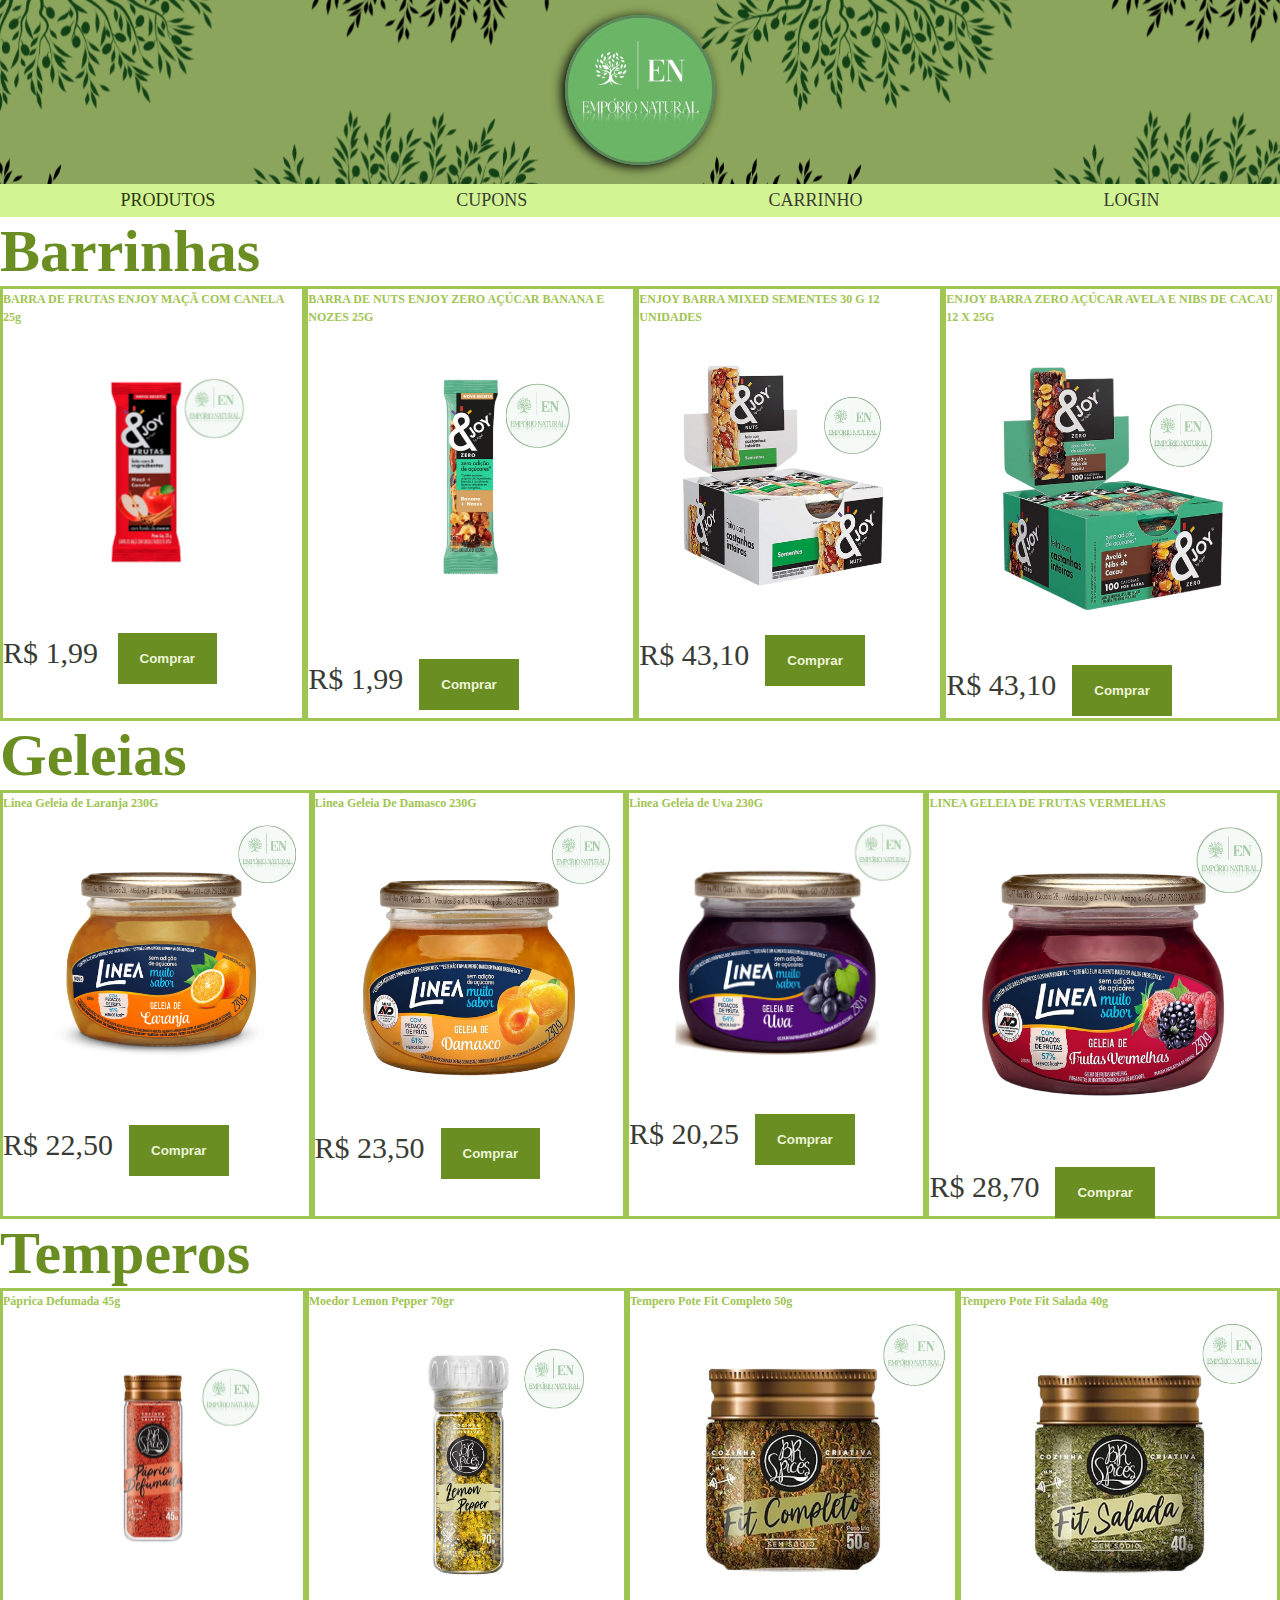
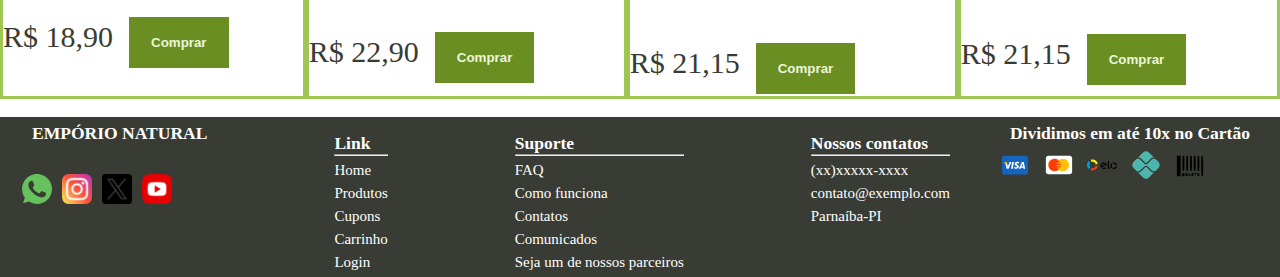
==== commit fd5cb143: "Atualização nos Alimentos,beleza,relaxamento e produtos" ====
--- a/alimentos.html
+++ b/alimentos.html
@@ -47,157 +47,144 @@
         </nav>
     </header>
 
-    <main  class="produto-conteiner">
+    <main  class="product-container">
+        <div class="title-container">
+            <h2 class="title-products">Barrinhas</h2>
+        </div>
+
         <section class="corpo">
-            <h2 class="produto-nom">Barrinha</h2>
-            <div class="produto">
-
-                <div class="produto-inter">
-                    <strong class="nome-produto">BARRA DE FRUTAS ENJOY MAÇÃ COM CANELA 25g  </strong>
-                    <p class="produto-paragrafo">Descrição</p>
+                <div class="product">
+                    <strong class="product-name">BARRA DE FRUTAS ENJOY MAÇÃ COM CANELA 25g  </strong>
                     <img class="produto-img" src="img-alimentos/Alim1.png" alt="BARRA DE FRUTAS">
                     <div>
-                        <span  class="preço-produto"> R$ 1,99 </span>
-                        <button class="button" type="button">Comprar</button>
-                    </div>
-                </div>
-
-                <div class="produto-inter">
-                    <strong class="nome-produto">BARRA DE NUTS ENJOY ZERO AÇÚCAR BANANA E NOZES 25G</strong>
-                    <p class="produto-paragrafo">Descrição</p>
+                        <span  class="product-price"> R$ 1,99 </span>
+                        <button class="button" type="button">Comprar</button>
+                    </div>
+                </div>
+
+                <div class="product">
+                    <strong class="product-name">BARRA DE NUTS ENJOY ZERO AÇÚCAR BANANA E NOZES 25G</strong>
                     <img class="produto-img"  src="img-alimentos/Alim2.png" alt="BARRA DE NUTS ENJOY">
                     <div>
-                        <span class="preço-produto">R$ 1,99</span>
-                        <button class="button" type="button">Comprar</button>
-                    </div>
-                </div>
-
-
-                <div class="produto-inter">
-                    <strong class="nome-produto">ENJOY BARRA MIXED SEMENTES 30 G 12 UNIDADES </strong>
-                    <p class="produto-paragrafo">Descrição</p>
+                        <span class="product-price">R$ 1,99</span>
+                        <button class="button" type="button">Comprar</button>
+                    </div>
+                </div>
+
+
+                <div class="product">
+                    <strong class="product-name">ENJOY BARRA MIXED SEMENTES 30 G 12 UNIDADES </strong>
                     <img  class="produto-img" src="img-alimentos/Alim3.png" alt="ENJOY BARRA MIXED SEMENTES">
                     <div>
-                        <span class="preço-produto">R$ 43,10</span>
-                        <button class="button" type="button">Comprar</button>
-                    </div>
-                </div>
-
-
-                <div class="produto-inter">
-                    <strong class="nome-produto">ENJOY BARRA ZERO AÇÚCAR AVELA E NIBS DE CACAU 12 X 25G</strong>
-                    <p class="produto-paragrafo">Descrição</p>
+                        <span class="product-price">R$ 43,10</span>
+                        <button class="button" type="button">Comprar</button>
+                    </div>
+                </div>
+
+
+                <div class="product">
+                    <strong class="product-name">ENJOY BARRA ZERO AÇÚCAR AVELA E NIBS DE CACAU 12 X 25G</strong>
                     <img class="produto-img"  src="img-alimentos/Alim4.png" alt="ENJOY BARRA ZERO AÇÚCAR">
                     <div>
-                        <span class="preço-produto">R$ 43,10</span>
-                        <button class="button" type="button">Comprar</button>
-                    </div>
-                </div>
-
-            </div>
+                        <span class="product-price">R$ 43,10</span>
+                        <button class="button" type="button">Comprar</button>
+                    </div>
+                </div>
 
         </section>
         <br>
-        <section>
-            <h2>Geleia</h2>
-            <div>
-
-                <div class="produto-inter">
-                    <strong class="nome-produto">Linea Geleia de Laranja 230G</strong>
-                    <p class="produto-paragrafo">Descrição</p>
+
+        <div class="title-container">
+            <h2 class="title-products">Geleias</h2>
+        </div>
+
+        <section class="corpo">
+                <div class="product">
+                    <strong class="product-name">Linea Geleia de Laranja 230G</strong>
                     <img class="produto-img" src="img-alimentos/Alim5.png" alt="Geleia de Laranja">
                     <div>
-                        <span class="preço-produto"> R$ 22,50</span>
-                        <button class="button" type="button">Comprar</button>
-                    </div>
-                </div>
-
-                <div class="produto-inter">
-                    <strong class="nome-produto">Linea Geleia De Damasco 230G </strong>
-                    <p class="produto-paragrafo">Descrição</p>
+                        <span class="product-price"> R$ 22,50</span>
+                        <button class="button" type="button">Comprar</button>
+                    </div>
+                </div>
+
+                <div class="product">
+                    <strong class="product-name">Linea Geleia De Damasco 230G </strong>
                     <img class="produto-img" src="img-alimentos/Alim6.png" alt="Geleia De Damasco">
                     <div>
-                        <span class="preço-produto"> R$ 23,50</span>
-                        <button class="button" type="button">Comprar</button>
-                    </div>
-                </div>
-
-
-                <div class="produto-inter">
-                    <strong class="nome-produto">Linea Geleia de Uva 230G</strong>
-                    <p class="produto-paragrafo">Descrição</p>
+                        <span class="product-price"> R$ 23,50</span>
+                        <button class="button" type="button">Comprar</button>
+                    </div>
+                </div>
+
+
+                <div class="product">
+                    <strong class="product-name">Linea Geleia de Uva 230G</strong>
                     <img class="produto-img" src="img-alimentos/Alim7.png" alt="Geleia de Uva">
                     <div>
-                        <span class="preço-produto"> R$ 20,25</span>
-                        <button class="button" type="button">Comprar</button>
-                    </div>
-                </div>
-
-
-                <div class="produto-inter">
-                    <strong class="nome-produto">LINEA GELEIA DE FRUTAS VERMELHAS </strong>
-                    <p class="produto-paragrafo">Descrição</p>
+                        <span class="product-price"> R$ 20,25</span>
+                        <button class="button" type="button">Comprar</button>
+                    </div>
+                </div>
+
+
+                <div class="product">
+                    <strong class="product-name">LINEA GELEIA DE FRUTAS VERMELHAS </strong>
                     <img class="produto-img" src="img-alimentos/Alim8.png" alt="GELEIA DE FRUTAS VERMELHAS">
                     <div>
-                        <span class="preço-produto">R$ 28,70</span>
-                        <button class="button" type="button">Comprar</button>
-                    </div>
-                </div>
-
-            </div>
+                        <span class="product-price">R$ 28,70</span>
+                        <button class="button" type="button">Comprar</button>
+                    </div>
+                </div>
 
         </section>
         <br>
-        <section>
-            <h2>Temperos</h2>
-            <div>
-
-                <div class="produto-inter">
-                    <strong class="nome-produto">Páprica Defumada 45g</strong>
-                    <p class="produto-paragrafo">Descrição</p>
+
+        <div class="title-container">
+            <h2 class="title-products">Temperos</h2>
+        </div>
+        
+        <section class="corpo">
+                <div class="product">
+                    <strong class="product-name">Páprica Defumada 45g</strong>
                     <img  class="produto-img" src="img-alimentos/Alim9.png" alt="Páprica Defumada">
                     <div>
-                        <span class="preço-produto">R$ 18,90</span>
-                        <button class="button" type="button">Comprar</button>
-                    </div>
-                </div>
-
-                <div class="produto-inter">
-                    <strong class="nome-produto">Moedor Lemon Pepper 70gr </strong>
-                    <p class="produto-paragrafo">Descrição</p>
+                        <span class="product-price">R$ 18,90</span>
+                        <button class="button" type="button">Comprar</button>
+                    </div>
+                </div>
+
+                <div class="product">
+                    <strong class="product-name">Moedor Lemon Pepper 70gr </strong>
                     <img  class="produto-img" src="img-alimentos/Alim10.png" alt="Moedor Lemon Pepper">
                     <div>
-                        <span class="preço-produto">R$ 22,90</span>
-                        <button class="button" type="button">Comprar</button>
-                    </div>
-                </div>
-
-
-                <div class="produto-inter">
-                    <strong class="nome-produto">Tempero Pote Fit Completo 50g </strong>
-                    <p class="produto-paragrafo">Descrição</p>
+                        <span class="product-price">R$ 22,90</span>
+                        <button class="button" type="button">Comprar</button>
+                    </div>
+                </div>
+
+
+                <div class="product">
+                    <strong class="product-name">Tempero Pote Fit Completo 50g </strong>
                     <img  class="produto-img" src="img-alimentos/Alim11.png" alt="Tempero Pote Fit">
                     <div>
-                        <span class="preço-produto">R$ 21,15</span>
-                        <button class="button" type="button">Comprar</button>
-                    </div>
-                </div>
-
-
-                <div class="produto-inter">
-                    <strong class="nome-produto">Tempero Pote Fit Salada 40g </strong>
-                    <p class="produto-paragrafo">Descrição</p>
+                        <span class="product-price">R$ 21,15</span>
+                        <button class="button" type="button">Comprar</button>
+                    </div>
+                </div>
+
+
+                <div class="product">
+                    <strong class="product-name">Tempero Pote Fit Salada 40g </strong>
                     <img  class="produto-img" src="img-alimentos/Alim12.png" alt="Tempero Pote Fit">
                     <div>
-                        <span class="preço-produto">R$ 21,15</span>
-                        <button class="button" type="button">Comprar</button>
-                    </div>
-                </div>
-
-            </div>
-
-        </section>
-        <br>
+                        <span class="product-price">R$ 21,15</span>
+                        <button class="button" type="button">Comprar</button>
+                    </div>
+                </div>
+
+            </section>
+           <br>
         
 
     </main>
--- a/style.css
+++ b/style.css
@@ -93,10 +93,15 @@
 .main-cupom{
     background-image: url(imagens/teste-banner.gif);
 }
+.title-container{
+font-size: 40px;
+color: var(--button-background-color);
+text-align: center;
+}
 .evidence {
     display: grid;
     margin-bottom: 6px;
- }
+}
 .evidence-title{
     text-align: left;
     margin-bottom: 10px;
@@ -104,6 +109,30 @@
     margin-left: 12px;
     background-color: #2c3a0f;
 }
+
+.produto-img{
+    max-width: 100%;
+    max-height: 100%;
+}
+.corpo {
+    display: flex; 
+     
+}
+.product-container{
+    display: flex;
+    flex-wrap: wrap;
+}
+.product{
+    border-style: solid;
+}
+.product-name{
+    font-size: 12px;
+}
+.product-price{
+    font-size: 30px;
+    color: #393c34;
+}
+
 .image-description{
     display: flex;
     margin: 6px 12px;
@@ -259,6 +288,10 @@
     margin-top: 10px;
     margin-right: 20px;
 }
+.footer-list-card{
+    margin-left: auto;
+    margin-top: 10px;
+}
 .line-vertical{
     margin-top: 5px;
     height: 150px;
@@ -269,9 +302,9 @@
     border-radius: 20px;
 }
 .img-card-container{
-    
-}
-.card-image{
+    margin: 5px 17px;
+}
+.card{
     width: 40px;
     height: 40px;
 }
@@ -301,27 +334,4 @@
 }
 .sub-itens a:hover{
     background-color: rgba(0, 0, 0, 0.055);
-}
-/*==============================*/
-.produto-img{
-    max-width: 100%;
-    max-height: 100%;
-}
-.corpo {
-    display:block; 
-     
-}
-.produto-conteiner{ 
-    /*display: inline-flexbox;*/
-    columns: 4;
-    font-size: 22px;
-    /* grid-template-columns: max-content;*/
-    flex: 1 1 100vw;
-}
-.nome-produto{
-    font-size: 12px;
-}
-.preço-produto{
-    font-size: 20px;
-    color: #393c34;
 }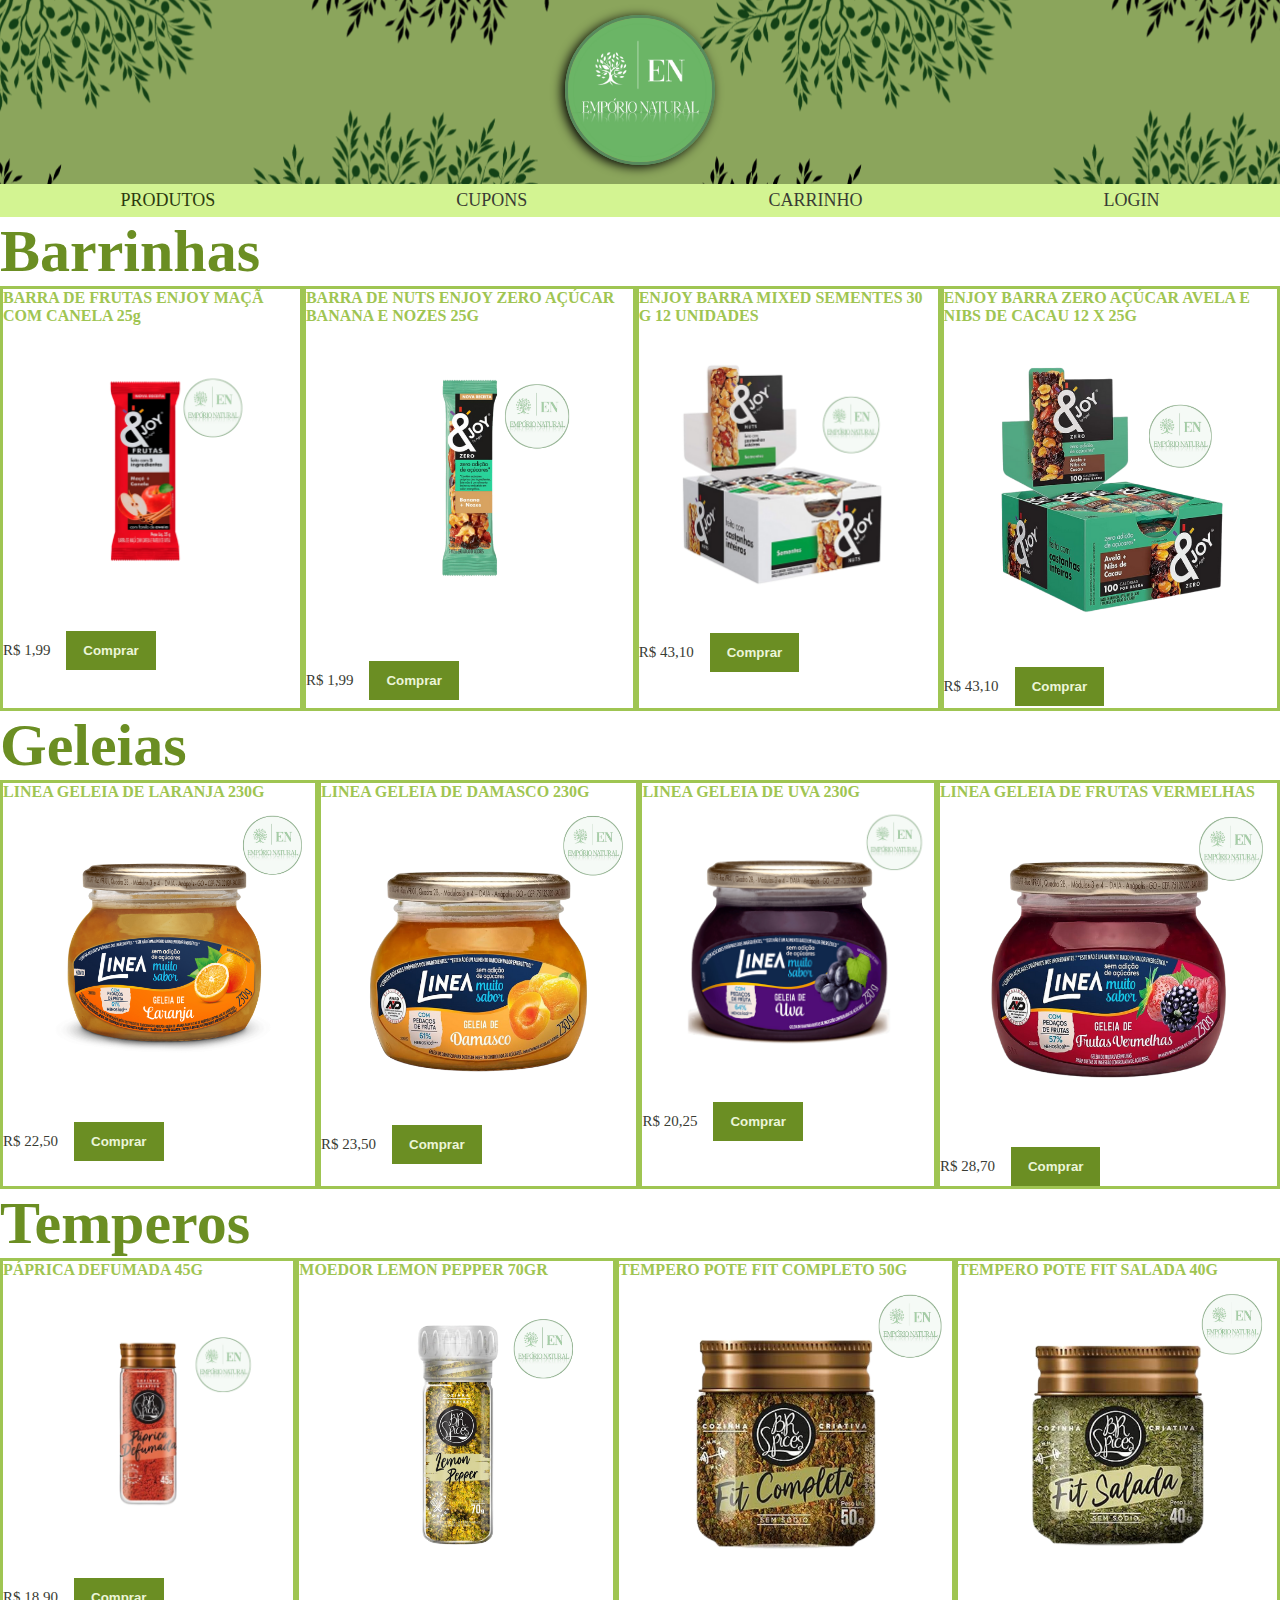
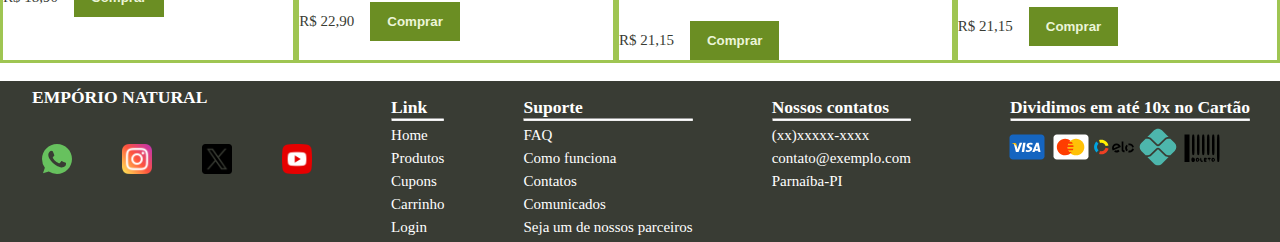
==== commit 585155c9: "Mudanças" ====
--- a/alimentos.html
+++ b/alimentos.html
@@ -41,7 +41,7 @@
                    <a class="link"  href="carrinho.html"> Carrinho</a>
                 </li>
                 <li class="nav-item">
-                    <a class="link" href="cadastro.html">Login</a>
+                    <a class="link" href="login.html">Login</a>
                 </li>
             </ul>
         </nav>
@@ -100,7 +100,7 @@
 
         <section class="corpo">
                 <div class="product">
-                    <strong class="product-name">Linea Geleia de Laranja 230G</strong>
+                    <strong class="product-name">LINEA GELEIA DE LARANJA 230G</strong>
                     <img class="produto-img" src="img-alimentos/Alim5.png" alt="Geleia de Laranja">
                     <div>
                         <span class="product-price"> R$ 22,50</span>
@@ -109,7 +109,7 @@
                 </div>
 
                 <div class="product">
-                    <strong class="product-name">Linea Geleia De Damasco 230G </strong>
+                    <strong class="product-name">LINEA GELEIA DE DAMASCO 230G </strong>
                     <img class="produto-img" src="img-alimentos/Alim6.png" alt="Geleia De Damasco">
                     <div>
                         <span class="product-price"> R$ 23,50</span>
@@ -119,7 +119,7 @@
 
 
                 <div class="product">
-                    <strong class="product-name">Linea Geleia de Uva 230G</strong>
+                    <strong class="product-name">LINEA GELEIA DE UVA 230G</strong>
                     <img class="produto-img" src="img-alimentos/Alim7.png" alt="Geleia de Uva">
                     <div>
                         <span class="product-price"> R$ 20,25</span>
@@ -146,7 +146,7 @@
         
         <section class="corpo">
                 <div class="product">
-                    <strong class="product-name">Páprica Defumada 45g</strong>
+                    <strong class="product-name">PÁPRICA DEFUMADA 45G</strong>
                     <img  class="produto-img" src="img-alimentos/Alim9.png" alt="Páprica Defumada">
                     <div>
                         <span class="product-price">R$ 18,90</span>
@@ -155,7 +155,7 @@
                 </div>
 
                 <div class="product">
-                    <strong class="product-name">Moedor Lemon Pepper 70gr </strong>
+                    <strong class="product-name">MOEDOR LEMON PEPPER 70GR </strong>
                     <img  class="produto-img" src="img-alimentos/Alim10.png" alt="Moedor Lemon Pepper">
                     <div>
                         <span class="product-price">R$ 22,90</span>
@@ -165,7 +165,7 @@
 
 
                 <div class="product">
-                    <strong class="product-name">Tempero Pote Fit Completo 50g </strong>
+                    <strong class="product-name">TEMPERO POTE FIT COMPLETO 50G </strong>
                     <img  class="produto-img" src="img-alimentos/Alim11.png" alt="Tempero Pote Fit">
                     <div>
                         <span class="product-price">R$ 21,15</span>
@@ -175,7 +175,7 @@
 
 
                 <div class="product">
-                    <strong class="product-name">Tempero Pote Fit Salada 40g </strong>
+                    <strong class="product-name">TEMPERO POTE FIT SALADA 40G</strong>
                     <img  class="produto-img" src="img-alimentos/Alim12.png" alt="Tempero Pote Fit">
                     <div>
                         <span class="product-price">R$ 21,15</span>
@@ -194,10 +194,28 @@
             <ul>
                 <h3>EMPÓRIO NATURAL</h3>
                 <div class="redes-sociais">
-                    <img class="img-footer" src="imagens/whatsapp.svg"  alt="whatsapp">
-                    <img class="img-footer" src="imagens/instagram.png" alt="instagram">
-                    <img class="img-footer" src="imagens/twitter.png" alt="twitter">
-                    <img class="img-footer" src="imagens/youtube.png" alt="youtube">
+                    <li>
+                        <a href="https://web.whatsapp.com/" target="_blank">
+                            <img class="img-footer" src="imagens/whatsapp.svg"  alt="whatsapp" >
+                        </a>
+                    </li>
+                    <li>
+                        <a href="https://www.instagram.com/" target="_blank">
+                             <img class="img-footer" src="imagens/instagram.png" alt="instagram">
+                        </a>
+                    </li>
+                   <li>
+                        <a href="https://twitter.com/?lang=pt-br" target="_blank">
+                            <img class="img-footer" src="imagens/twitter.png" alt="twitter">
+                        </a>
+                   </li>
+                    <li>
+                        
+                        <a href="https://www.youtube.com/" target="_blank">
+                            <img class="img-footer"  src="imagens/youtube.png" alt="youtube">
+                        </a>
+                    </li>
+                    
 
                 </div>
             </ul>
@@ -232,16 +250,16 @@
                     <p>Parnaíba-PI</p>   
                 </li>
             </ul>
-            <ul>
-                <h3>Dividimos em até 10x no Cartão</h3>
-                    <img class="img-footer" src="imagens/visa.svg"  alt="visa">
-                    <img class="img-footer" src="imagens/mastercard.svg" alt="mastercard">
-                    <img class="img-footer" src="imagens/elo.svg" alt="elo">
-                    <img class="img-footer" src="imagens/pix.svg" alt="pix">
-                    <img class="img-footer" src="imagens/boleto.svg" alt="boleto">
-    
-                </div>
-            
+            <ul class="footer-list-card">
+                <h3>Dividimos em até 10x no Cartão<br><hr class="line-horizontal"></h3>
+                    <div class="img-card-container">
+                        <img class="card" src="imagens/visa.svg"  alt="visa">
+                        <img class="card" src="imagens/mastercard.svg" alt="mastercard">
+                        <img class="card" src="imagens/elo.svg" alt="elo">
+                        <img class="card" src="imagens/pix.svg" alt="pix">
+                        <img class="card" src="imagens/boleto.svg" alt="boleto">
+                    </div>
+            </ul>
         </div>
     </footer>
 </html>--- a/style.css
+++ b/style.css
@@ -1,4 +1,4 @@
-@import url('https://fonts.googleapis.com/css2?family=Anton&family=Platypi:ital,wght@0,300..800;1,300..800&family=Sedan:ital@0;1&display=swap');
+@import url('https://fonts.googleapis.com/css2?family=Anton&family=Platypi:ital,wght@0,300..800;1,300..800&family=Sedan:ital@0;1&display=swap https://fonts.googleapis.com/css2?family=Noto+Sans:ital,wght@0,100..900;1,100..900&display=swap" rel="stylesheet');
 
 /* MOD - RESET =========*/
 * {
@@ -115,8 +115,7 @@
     max-height: 100%;
 }
 .corpo {
-    display: flex; 
-     
+    display: flex;
 }
 .product-container{
     display: flex;
@@ -126,10 +125,13 @@
     border-style: solid;
 }
 .product-name{
-    font-size: 12px;
+    font-size: 12px "Noto+Sans";
+}
+.button-price{
+    align-items: center;
 }
 .product-price{
-    font-size: 30px;
+    font-size: 15px;
     color: #393c34;
 }
 
@@ -156,7 +158,7 @@
     color: #ebf5d8;
     font-weight: bold;
     cursor: cell;
-    padding: 16px 20px;
+    padding: 10px 15px;
     border-style: solid;
     border-color: #6B8E23;
     float: inherit;  
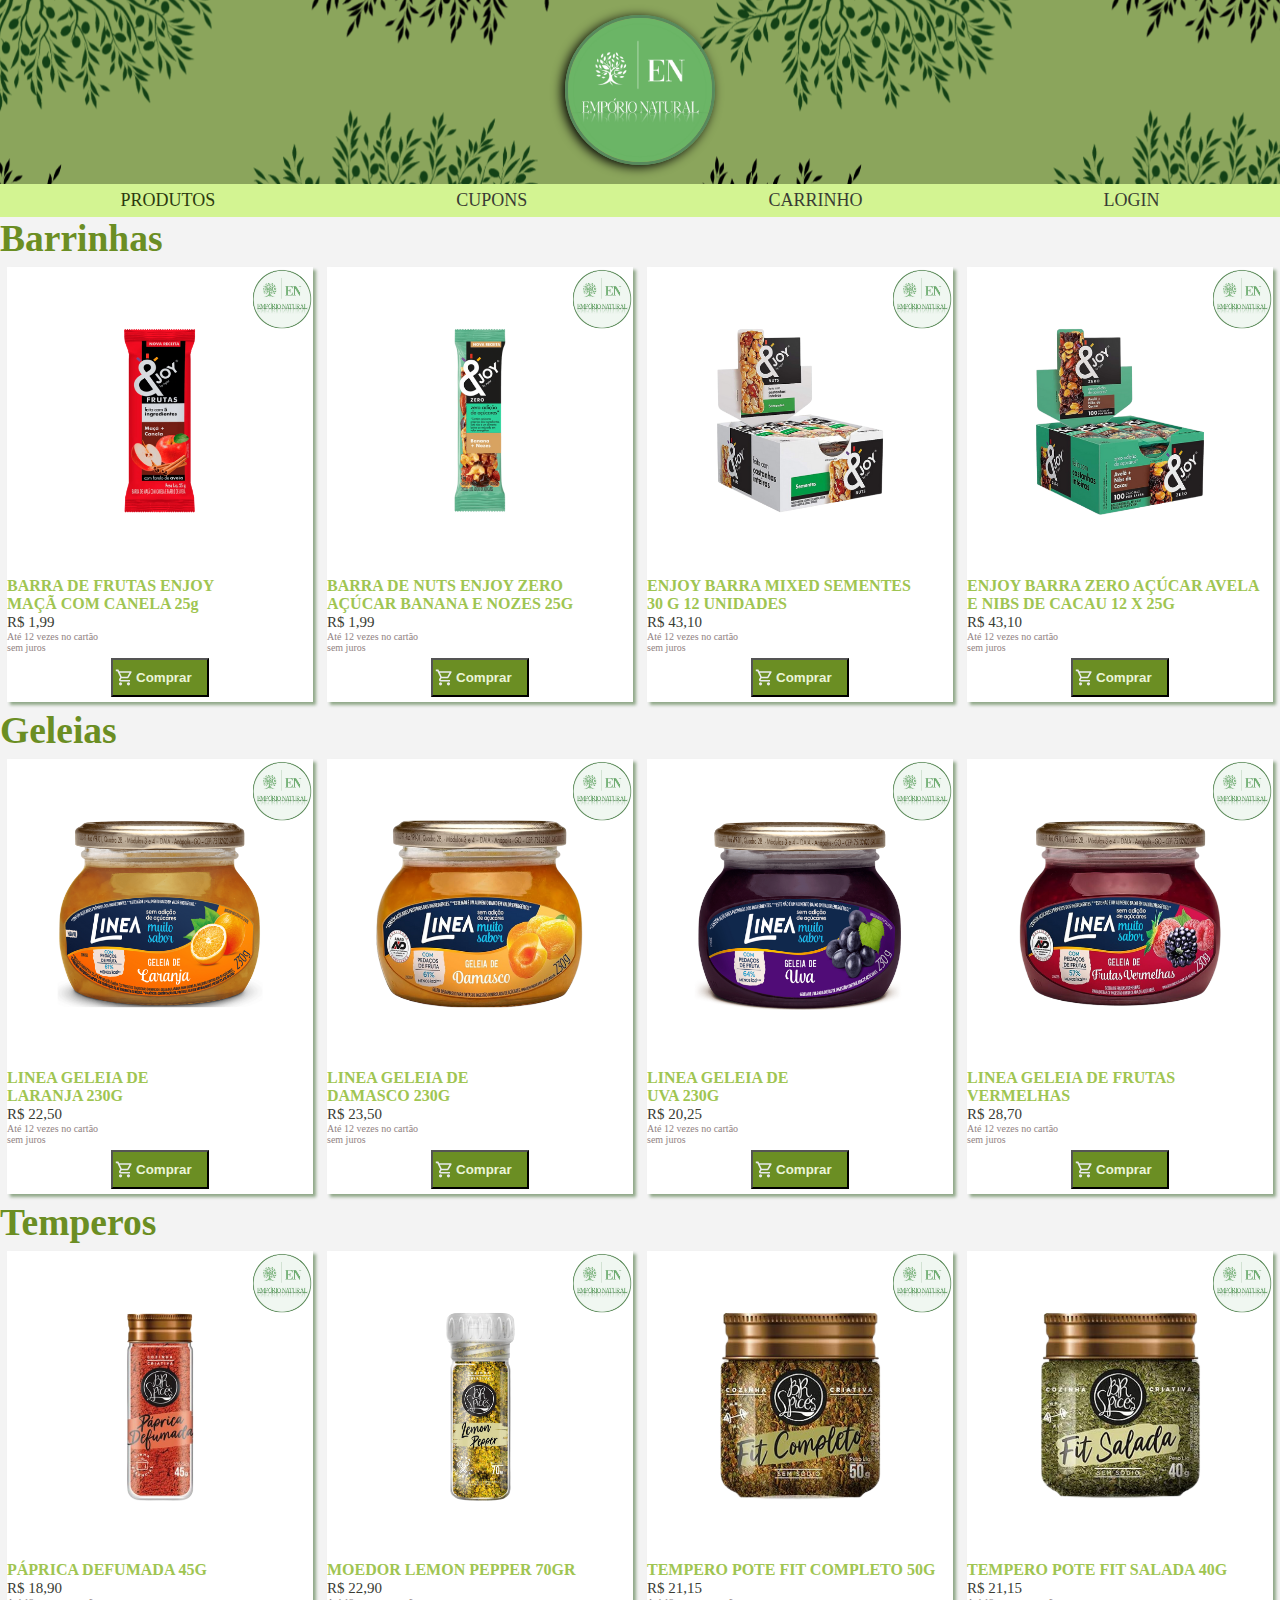
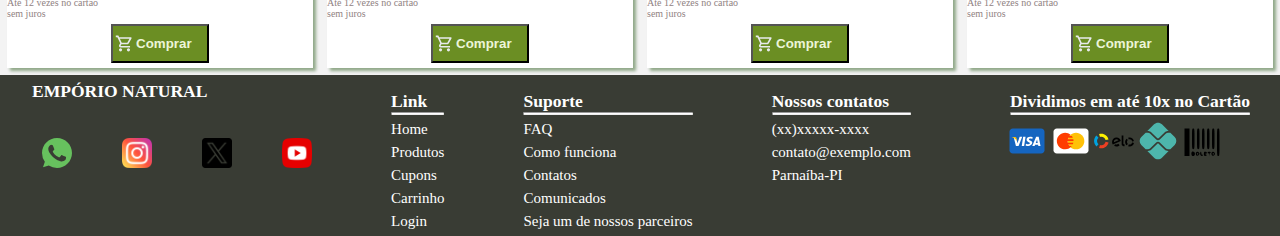
==== commit 21e50fbb: "Atualizaçoes das imagens e adição se svg no butão" ====
--- a/alimentos.html
+++ b/alimentos.html
@@ -53,46 +53,64 @@
         </div>
 
         <section class="corpo">
-                <div class="product">
-                    <strong class="product-name">BARRA DE FRUTAS ENJOY MAÇÃ COM CANELA 25g  </strong>
+
+                <div class="product">
                     <img class="produto-img" src="img-alimentos/Alim1.png" alt="BARRA DE FRUTAS">
-                    <div>
-                        <span  class="product-price"> R$ 1,99 </span>
-                        <button class="button" type="button">Comprar</button>
-                    </div>
-                </div>
-
-                <div class="product">
-                    <strong class="product-name">BARRA DE NUTS ENJOY ZERO AÇÚCAR BANANA E NOZES 25G</strong>
+                    <div class="product-description">
+                        <strong class="product-name">BARRA DE FRUTAS ENJOY <br>MAÇÃ COM CANELA 25g  </strong>
+                    </div>
+                    <div class="price-container">
+                        <span class="product-price"> R$ 1,99 </span>
+                        <p class="card-parcel">Até 12 vezes no cartão <br>sem juros</p>
+                    </div>
+                    <div class="button-container">
+                    <button class="button" type="button">Comprar</button>
+                    </div>
+                </div>
+
+                <div class="product">
                     <img class="produto-img"  src="img-alimentos/Alim2.png" alt="BARRA DE NUTS ENJOY">
-                    <div>
+                    <div class="product-description">
+                        <strong class="product-name">BARRA DE NUTS ENJOY ZERO <br>AÇÚCAR BANANA E NOZES 25G</strong>
+                    </div>
+                    <div class="price-container">
                         <span class="product-price">R$ 1,99</span>
-                        <button class="button" type="button">Comprar</button>
-                    </div>
-                </div>
-
-
-                <div class="product">
-                    <strong class="product-name">ENJOY BARRA MIXED SEMENTES 30 G 12 UNIDADES </strong>
+                        <p class="card-parcel">Até 12 vezes no cartão <br>sem juros</p>
+                    </div>
+                    <div class="button-container">
+                    <button class="button" type="button">Comprar</button>
+                    </div>
+                </div>
+
+                <div class="product">
                     <img  class="produto-img" src="img-alimentos/Alim3.png" alt="ENJOY BARRA MIXED SEMENTES">
-                    <div>
+                    <div class="product-description">
+                        <strong class="product-name">ENJOY BARRA MIXED SEMENTES <br>30 G 12 UNIDADES </strong>
+                    </div>
+                    <div class="price-container">
                         <span class="product-price">R$ 43,10</span>
-                        <button class="button" type="button">Comprar</button>
-                    </div>
-                </div>
-
-
-                <div class="product">
-                    <strong class="product-name">ENJOY BARRA ZERO AÇÚCAR AVELA E NIBS DE CACAU 12 X 25G</strong>
+                        <p class="card-parcel">Até 12 vezes no cartão <br>sem juros</p>
+                    </div>
+                    <div class="button-container">
+                    <button class="button" type="button">Comprar</button>
+                    </div>
+                </div>
+
+                <div class="product">
                     <img class="produto-img"  src="img-alimentos/Alim4.png" alt="ENJOY BARRA ZERO AÇÚCAR">
-                    <div>
+                    <div class="product-description">
+                        <strong class="product-name">ENJOY BARRA ZERO AÇÚCAR AVELA <br>E NIBS DE CACAU 12 X 25G</strong>
+                    </div>
+                    <div class="price-container">
                         <span class="product-price">R$ 43,10</span>
-                        <button class="button" type="button">Comprar</button>
+                        <p class="card-parcel">Até 12 vezes no cartão <br>sem juros</p>
+                    </div>
+                    <div class="button-container">
+                    <button class="button" type="button">Comprar</button>
                     </div>
                 </div>
 
         </section>
-        <br>
 
         <div class="title-container">
             <h2 class="title-products">Geleias</h2>
@@ -100,45 +118,64 @@
 
         <section class="corpo">
                 <div class="product">
-                    <strong class="product-name">LINEA GELEIA DE LARANJA 230G</strong>
                     <img class="produto-img" src="img-alimentos/Alim5.png" alt="Geleia de Laranja">
-                    <div>
+                    <div class="product-description">
+                        <strong class="product-name">LINEA GELEIA DE <br>LARANJA 230G</strong>
+                    </div>
+                    <div class="price-container">
                         <span class="product-price"> R$ 22,50</span>
-                        <button class="button" type="button">Comprar</button>
-                    </div>
-                </div>
-
-                <div class="product">
-                    <strong class="product-name">LINEA GELEIA DE DAMASCO 230G </strong>
+                        <p class="card-parcel">Até 12 vezes no cartão <br>sem juros</p>
+                    </div>
+                    <div class="button-container">
+                        <button class="button" type="button">Comprar</button>
+                    </div>
+                </div>
+
+                <div class="product">
                     <img class="produto-img" src="img-alimentos/Alim6.png" alt="Geleia De Damasco">
-                    <div>
+                    <div class="product-description">
+                        <strong class="product-name">LINEA GELEIA DE <br>DAMASCO 230G </strong>
+                    </div>
+                    <div class="price-container">
                         <span class="product-price"> R$ 23,50</span>
-                        <button class="button" type="button">Comprar</button>
-                    </div>
-                </div>
-
-
-                <div class="product">
-                    <strong class="product-name">LINEA GELEIA DE UVA 230G</strong>
+                        <p class="card-parcel">Até 12 vezes no cartão <br>sem juros</p>
+                    </div>
+                    <div class="button-container">
+                        <button class="button" type="button">Comprar</button>
+                    </div>
+                </div>
+
+
+                <div class="product">
                     <img class="produto-img" src="img-alimentos/Alim7.png" alt="Geleia de Uva">
-                    <div>
+                    <div class="product-description">
+                        <strong class="product-name">LINEA GELEIA DE <br>UVA 230G</strong>
+                    </div>
+                    <div class="price-container">
                         <span class="product-price"> R$ 20,25</span>
-                        <button class="button" type="button">Comprar</button>
-                    </div>
-                </div>
-
-
-                <div class="product">
-                    <strong class="product-name">LINEA GELEIA DE FRUTAS VERMELHAS </strong>
+                        <p class="card-parcel">Até 12 vezes no cartão <br>sem juros</p>
+                    </div>
+                    <div class="button-container">
+                        <button class="button" type="button">Comprar</button>
+                    </div>
+                </div>
+
+
+                <div class="product">
                     <img class="produto-img" src="img-alimentos/Alim8.png" alt="GELEIA DE FRUTAS VERMELHAS">
-                    <div>
+                    <div class="product-description">
+                        <strong class="product-name">LINEA GELEIA DE FRUTAS VERMELHAS </strong>
+                    </div>
+                    <div class="price-container">
                         <span class="product-price">R$ 28,70</span>
+                        <p class="card-parcel">Até 12 vezes no cartão <br>sem juros</p>
+                    </div>
+                    <div class="button-container">
                         <button class="button" type="button">Comprar</button>
                     </div>
                 </div>
 
         </section>
-        <br>
 
         <div class="title-container">
             <h2 class="title-products">Temperos</h2>
@@ -146,45 +183,64 @@
         
         <section class="corpo">
                 <div class="product">
-                    <strong class="product-name">PÁPRICA DEFUMADA 45G</strong>
                     <img  class="produto-img" src="img-alimentos/Alim9.png" alt="Páprica Defumada">
-                    <div>
+                    <div class="product-description">
+                        <strong class="product-name">PÁPRICA DEFUMADA 45G</strong>
+                    </div>
+                    <div class="price-container">
                         <span class="product-price">R$ 18,90</span>
-                        <button class="button" type="button">Comprar</button>
-                    </div>
-                </div>
-
-                <div class="product">
-                    <strong class="product-name">MOEDOR LEMON PEPPER 70GR </strong>
+                        <p class="card-parcel">Até 12 vezes no cartão <br>sem juros</p>
+                    </div>
+                    <div class="button-container">
+                        <button class="button" type="button">Comprar</button>
+                    </div>
+                </div>
+
+                <div class="product">
                     <img  class="produto-img" src="img-alimentos/Alim10.png" alt="Moedor Lemon Pepper">
-                    <div>
+                    <div class="product-description">
+                        <strong class="product-name">MOEDOR LEMON PEPPER 70GR </strong>
+                    </div>
+                    <div class="price-container">
                         <span class="product-price">R$ 22,90</span>
-                        <button class="button" type="button">Comprar</button>
-                    </div>
-                </div>
-
-
-                <div class="product">
-                    <strong class="product-name">TEMPERO POTE FIT COMPLETO 50G </strong>
+                        <p class="card-parcel">Até 12 vezes no cartão <br>sem juros</p>
+                    </div>
+                    <div class="button-container">
+                        <button class="button" type="button">Comprar</button>
+                    </div>
+                </div>
+
+
+                <div class="product">
                     <img  class="produto-img" src="img-alimentos/Alim11.png" alt="Tempero Pote Fit">
-                    <div>
+                    <div class="product-description">
+                        <strong class="product-name">TEMPERO POTE FIT COMPLETO 50G </strong>
+                    </div>
+                    <div class="price-container">
                         <span class="product-price">R$ 21,15</span>
-                        <button class="button" type="button">Comprar</button>
-                    </div>
-                </div>
-
-
-                <div class="product">
-                    <strong class="product-name">TEMPERO POTE FIT SALADA 40G</strong>
+                        <p class="card-parcel">Até 12 vezes no cartão <br>sem juros</p>
+                    </div>
+                    <div class="button-container">
+                        <button class="button" type="button">Comprar</button>
+                    </div>
+                </div>
+
+
+                <div class="product">
                     <img  class="produto-img" src="img-alimentos/Alim12.png" alt="Tempero Pote Fit">
-                    <div>
+                    <div class="product-description">
+                        <strong class="product-name">TEMPERO POTE FIT SALADA 40G</strong>
+                    </div>
+                    <div class="price-container">
                         <span class="product-price">R$ 21,15</span>
-                        <button class="button" type="button">Comprar</button>
-                    </div>
-                </div>
-
-            </section>
-           <br>
+                        <p class="card-parcel">Até 12 vezes no cartão <br>sem juros</p>
+                    </div>
+                    <div class="button-container">
+                        <button class="button" type="button">Comprar</button>
+                    </div>
+                </div>
+        </section>
+           
         
 
     </main>
--- a/style.css
+++ b/style.css
@@ -1,4 +1,5 @@
 @import url('https://fonts.googleapis.com/css2?family=Anton&family=Platypi:ital,wght@0,300..800;1,300..800&family=Sedan:ital@0;1&display=swap https://fonts.googleapis.com/css2?family=Noto+Sans:ital,wght@0,100..900;1,100..900&display=swap" rel="stylesheet');
+
 
 /* MOD - RESET =========*/
 * {
@@ -8,7 +9,7 @@
 }
 body{
     color: #9fc552;
-    background-color:  white;
+    background-color:  rgb(243, 243, 243);
 }
 li{
     list-style: none;
@@ -94,9 +95,11 @@
     background-image: url(imagens/teste-banner.gif);
 }
 .title-container{
-font-size: 40px;
-color: var(--button-background-color);
-text-align: center;
+    font-size: 25px;
+    color: var(--button-background-color);
+}
+.line-horizontal-title{
+
 }
 .evidence {
     display: grid;
@@ -122,19 +125,24 @@
     flex-wrap: wrap;
 }
 .product{
-    border-style: solid;
+    background-color: white;
+    margin: 7px;
+    text-align: start;
+    box-shadow: 3px 3px 3px #12490270
 }
 .product-name{
     font-size: 12px "Noto+Sans";
-}
-.button-price{
-    align-items: center;
-}
+    height: auto;
+}
+
 .product-price{
     font-size: 15px;
     color: #393c34;
 }
-
+.card-parcel{
+    color: #908282;
+    font-size: 10px;
+}
 .image-description{
     display: flex;
     margin: 6px 12px;
@@ -153,7 +161,10 @@
     height: 350px;
     margin-right: 10px;
 }
-.button{
+.button-container{
+    text-align: center;
+}
+.button-index{
     background-color: #6B8E23;
     color: #ebf5d8;
     font-weight: bold;
@@ -163,6 +174,24 @@
     border-color: #6B8E23;
     float: inherit;  
     margin: 5px 12px;
+}
+.button-index:hover{
+    background-color: #2c3a0f;
+    margin: 5px 15px;
+}
+.button{
+    background-color: #6B8E23;
+    color: #ebf5d8;
+    font-weight: bold;
+    cursor: pointer;
+    padding: 10px 15px;
+    float: inherit;
+    margin: 5px;
+    background-image: url(imagens/cart-button.svg);
+    background-repeat: no-repeat;
+    background-size: 1.4em;
+    padding-left: 1.7em;
+    background-position: 2px;
 }
 .button:hover{
     background-color: #2c3a0f;
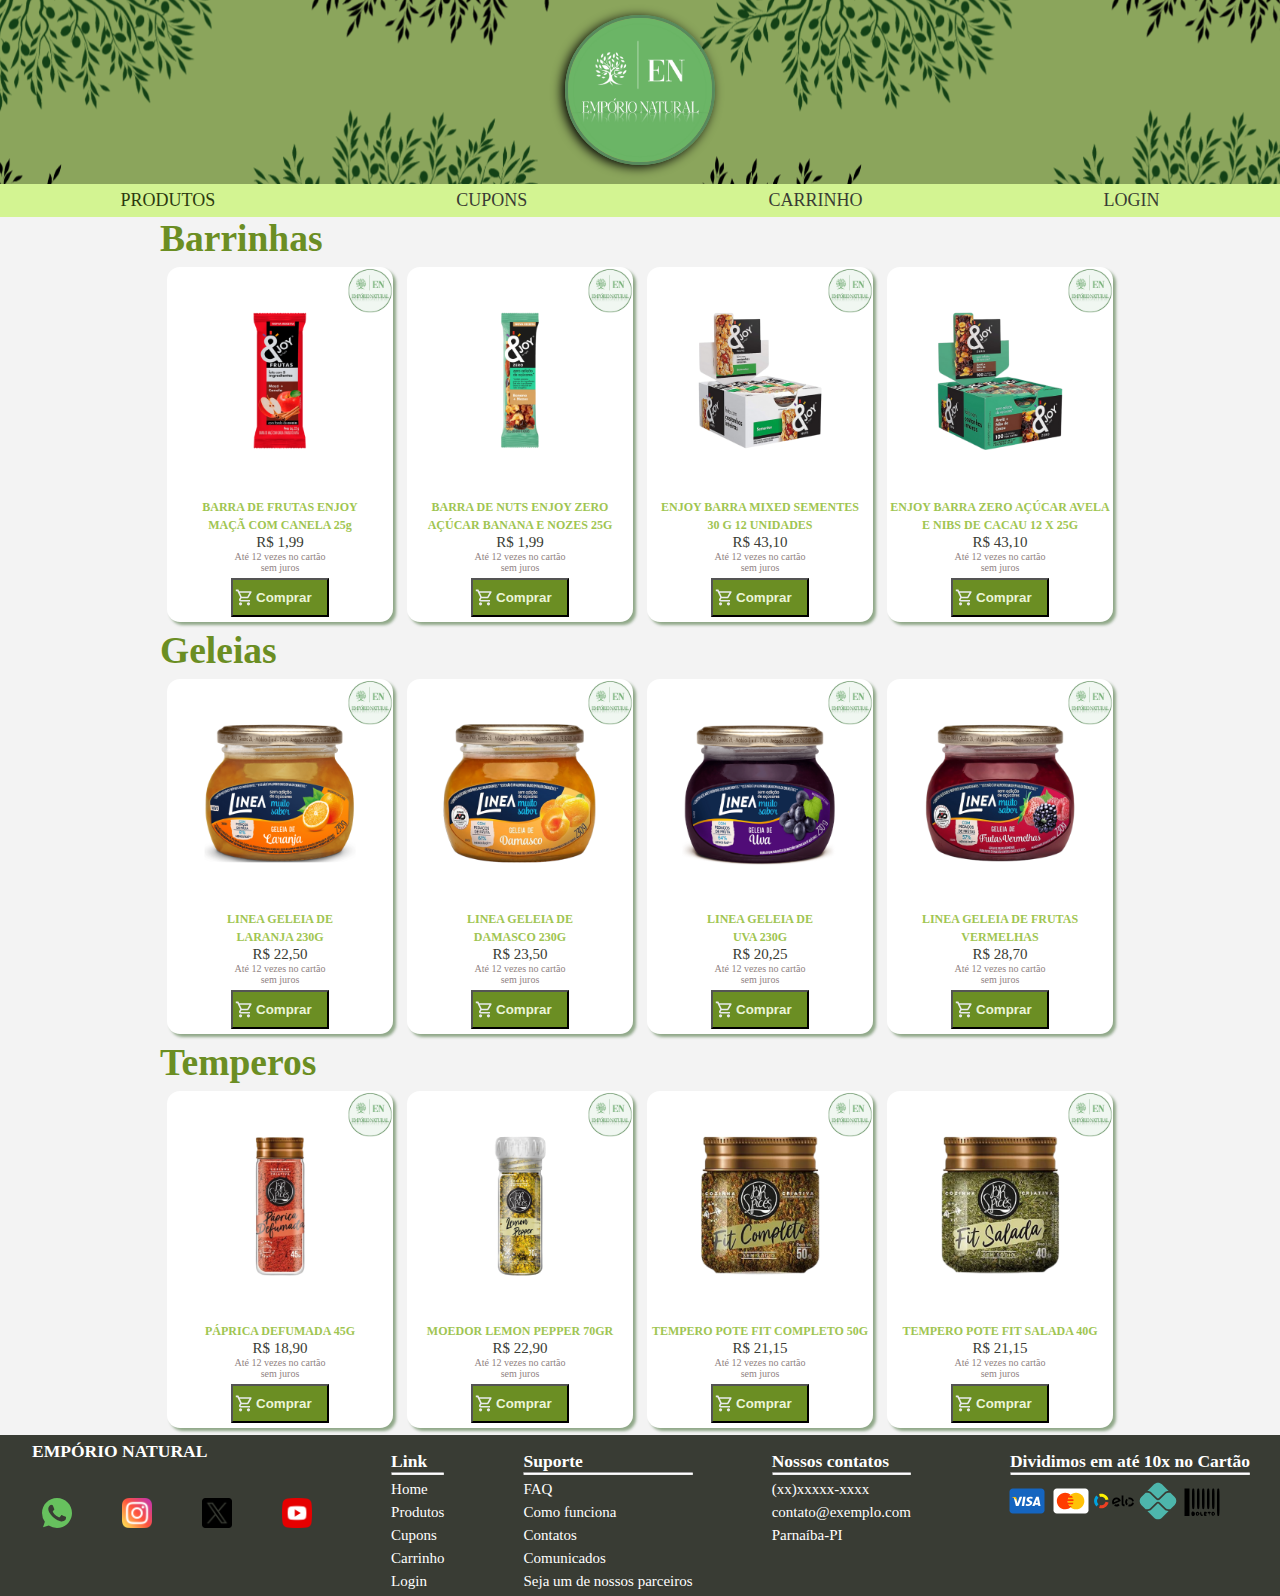
==== commit d161b4f3: "Mudanças no index" ====
--- a/alimentos.html
+++ b/alimentos.html
@@ -318,4 +318,5 @@
             </ul>
         </div>
     </footer>
+</body>
 </html>--- a/style.css
+++ b/style.css
@@ -50,6 +50,21 @@
     border-style: solid;
     border-color: #57895d;
 }
+.search-item{
+    
+    padding: 5px 10px;
+    margin-bottom: 10px;
+    font-size: 15px;
+    color: #a7a7a7;
+    border-radius: 10px;
+    background-image: url(imagens/search.svg);
+    background-repeat: no-repeat;
+    background-position: 99%;
+    background-size: 20px;
+    border-style: solid;
+    border-color: white;
+}
+
 .link{
     text-decoration: none;
     color:#393c34;
@@ -90,49 +105,48 @@
     margin-left: 12px;
 }
 
-/* MOD - MAIN  =======*/
+/* ======== MOD - MAIN  =======*/
+
+.banner{
+    box-shadow: 0px 1px 2px black;
+    width: 100%;
+    margin: auto;
+}
+
 .main-cupom{
-    background-image: url(imagens/teste-banner.gif);
+    text-align: center;
+    width: 80%;
+    margin: auto;
 }
 .title-container{
     font-size: 25px;
     color: var(--button-background-color);
 }
-.line-horizontal-title{
-
-}
-.evidence {
-    display: grid;
-    margin-bottom: 6px;
-}
-.evidence-title{
-    text-align: left;
-    margin-bottom: 10px;
-    font: 400 22px "Anton";
-    margin-left: 12px;
-    background-color: #2c3a0f;
-}
 
 .produto-img{
     max-width: 100%;
     max-height: 100%;
 }
-.corpo {
-    display: flex;
-}
-.product-container{
-    display: flex;
-    flex-wrap: wrap;
+.corpo{
+    display: flex;
+}
+.product-container ,.index-container ,.main-about{
+    width: 75%;
+    margin: auto;
 }
 .product{
     background-color: white;
     margin: 7px;
-    text-align: start;
-    box-shadow: 3px 3px 3px #12490270
+    text-align: center;
+    box-shadow: 3px 3px 3px #12490270;
+    border-radius: 13px;
+}
+.information-buy-container{
+    margin: 0px 5px;
 }
 .product-name{
-    font-size: 12px "Noto+Sans";
-    height: auto;
+    justify-content: start;
+    font-size: 12px;
 }
 
 .product-price{
@@ -143,24 +157,7 @@
     color: #908282;
     font-size: 10px;
 }
-.image-description{
-    display: flex;
-    margin: 6px 12px;
-}
-.description{
-    color: black;
-    border-style: solid;
-    border-color: var(--border-description);
-    font-size: 24px;
-    width: 65%;
-    display: flex;
-    background-color: var(--fundo);
-}
-.evidence-image{
-    width: 350px;
-    height: 350px;
-    margin-right: 10px;
-}
+
 .button-container{
     text-align: center;
 }
@@ -173,11 +170,10 @@
     border-style: solid;
     border-color: #6B8E23;
     float: inherit;  
-    margin: 5px 12px;
+    margin: 10px 0px;
 }
 .button-index:hover{
     background-color: #2c3a0f;
-    margin: 5px 15px;
 }
 .button{
     background-color: #6B8E23;
@@ -196,6 +192,17 @@
 .button:hover{
     background-color: #2c3a0f;
 }
+.button-cupom{
+    background-color: #6B8E23;
+    color: #ebf5d8;
+    font-weight: bold;
+    padding: 10px 15px;
+    border-style: solid;
+    border-color: #6B8E23;
+    float: inherit;  
+    margin: 10px 0px;
+}
+
 /* MOD - MENU - CADASTRO =========*/
 .main-register{
     text-align: center;
@@ -345,7 +352,7 @@
     margin-top: 30px;
    
 }
-/*NAV SUB ITENS=================*/
+/*========NAV SUB ITENS===========*/
 .sub-itens{
     display: none;
     background-color: azure;
@@ -365,4 +372,89 @@
 }
 .sub-itens a:hover{
     background-color: rgba(0, 0, 0, 0.055);
+}
+/*==========Index===========*/
+.slider{
+  margin: 0 auto;
+  width: 800px;
+  height: 400px;
+  overflow: hidden; 
+  align-items: center; 
+}
+.slides{
+   width: 400%;
+   height: 400px;
+   display: flex; 
+}
+.slides input {
+    display: none;
+}
+.slide{
+    width: 25%;
+    position: relative;
+    transition: 2s;
+}
+.slides img{
+    width: 800px;
+}
+.manual-navigation{
+    position: absolute;
+    width: 800px;
+    margin-top: -40px;
+    display: flex;
+    justify-content: center;
+}
+.manual-btn{
+    border:2px solid var(--background-header);
+    padding: 5px;
+    border-radius: 10px;
+    cursor: pointer;
+    transition: 1s;
+}
+.manual-btn:not(:last-child){
+    margin-right: 40px;
+}
+.manual-btn:hover{
+   background-color: var(--button-background-color-hover);
+}
+#radio1:checked ~ .frist{
+    margin-left: 0 ;
+}
+#radio2:checked ~ .frist{
+    margin-left:-25% ;
+}
+#radio3:checked ~ .frist{
+   margin-left: -50% ;
+}
+#radio4:checked ~ .frist{
+   margin-left: -75%;
+}
+.navigation-auto div{
+    border: 2px solid #57895d;
+    padding: 5px;
+    border-radius: 10px;
+    cursor: pointer;
+    transition: 1s;
+}
+.navigation-auto{
+    position: relative;
+    width: 800px;
+    margin-top: 360px;
+    display: flex;
+    justify-content: center;
+}
+.navigation-auto div:not(:last-child){
+    margin-right: 40px;
+}
+#radio1:checked ~.navigation-auto .auto-btn1{
+    background-color: #ebf5d8;
+}
+#radio2:checked ~.navigation-auto .auto-btn2{
+    background-color: #ebf5d8;
+}
+#radio3:checked ~.navigation-auto .auto-btn3{
+    background-color: #ebf5d8;
+}
+#radio4:checked ~.navigation-auto .auto-btn4{
+    background-color: #ebf5d8;
 }